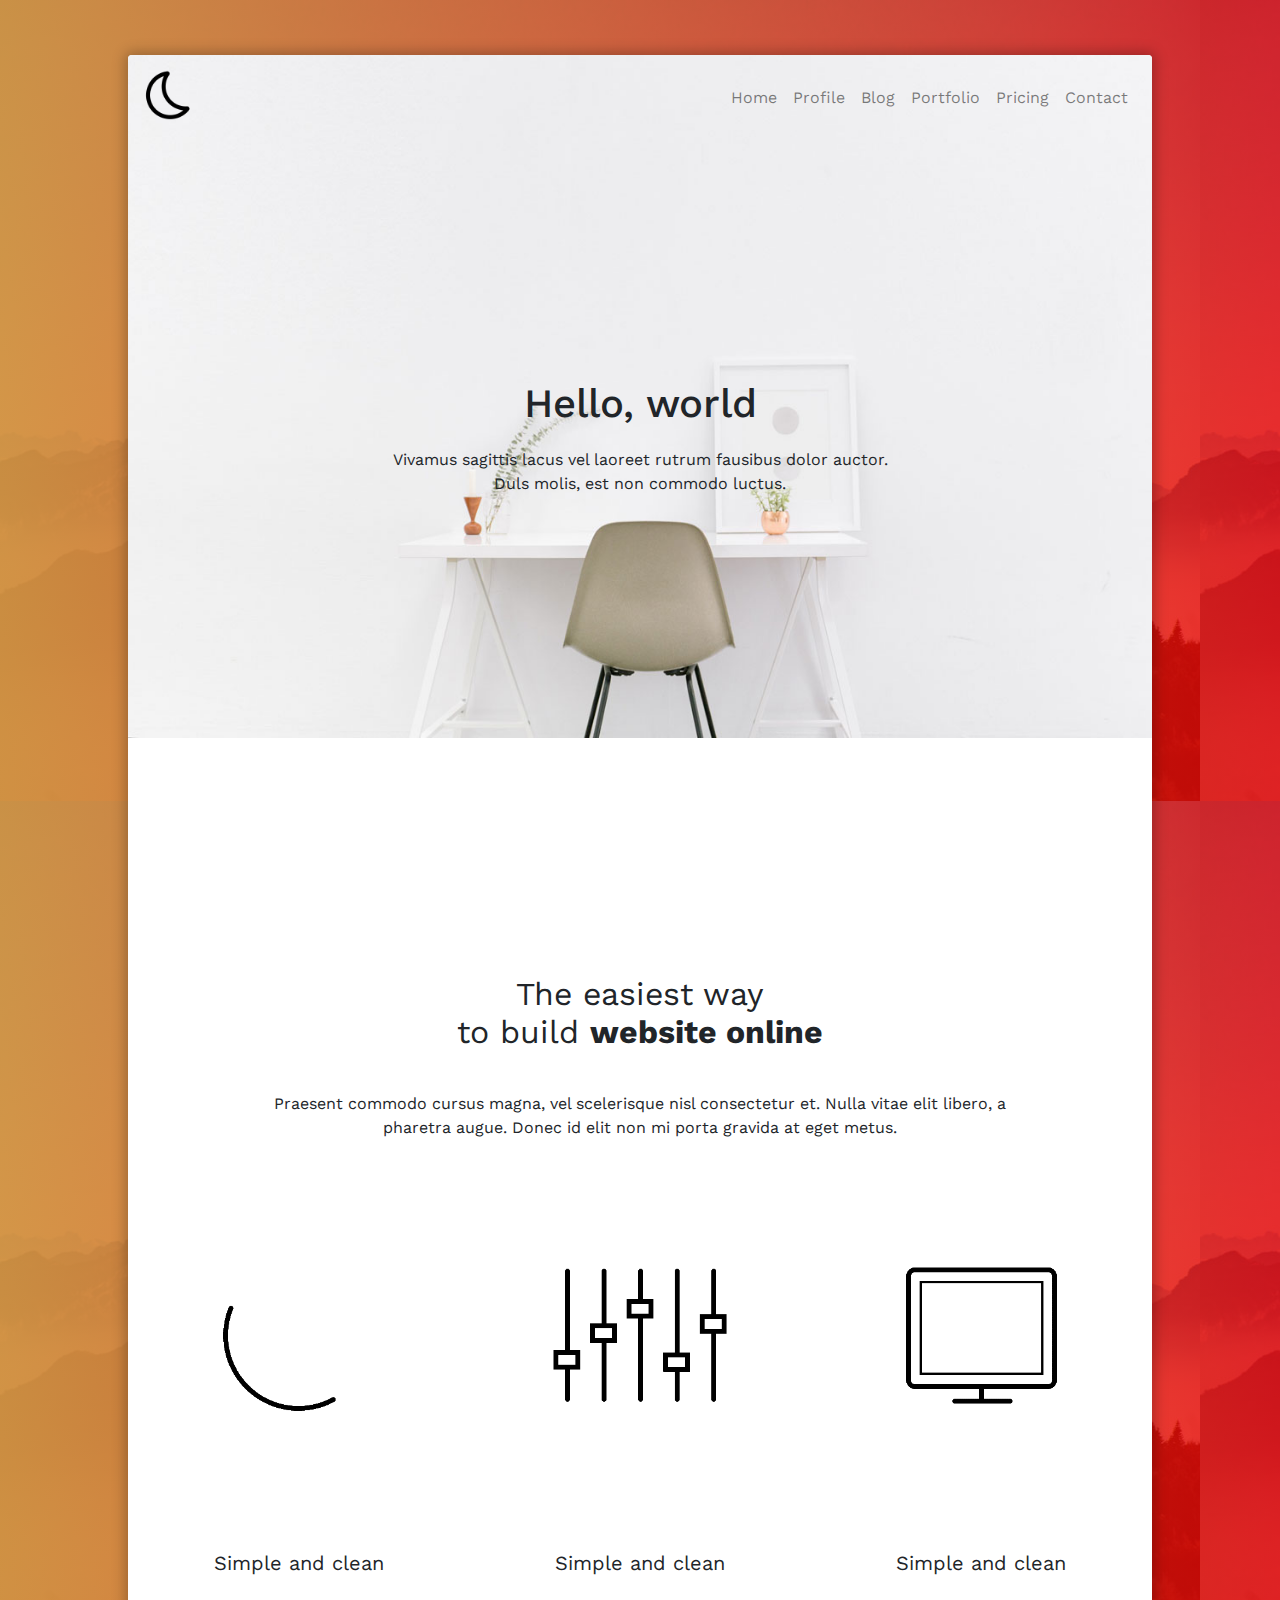
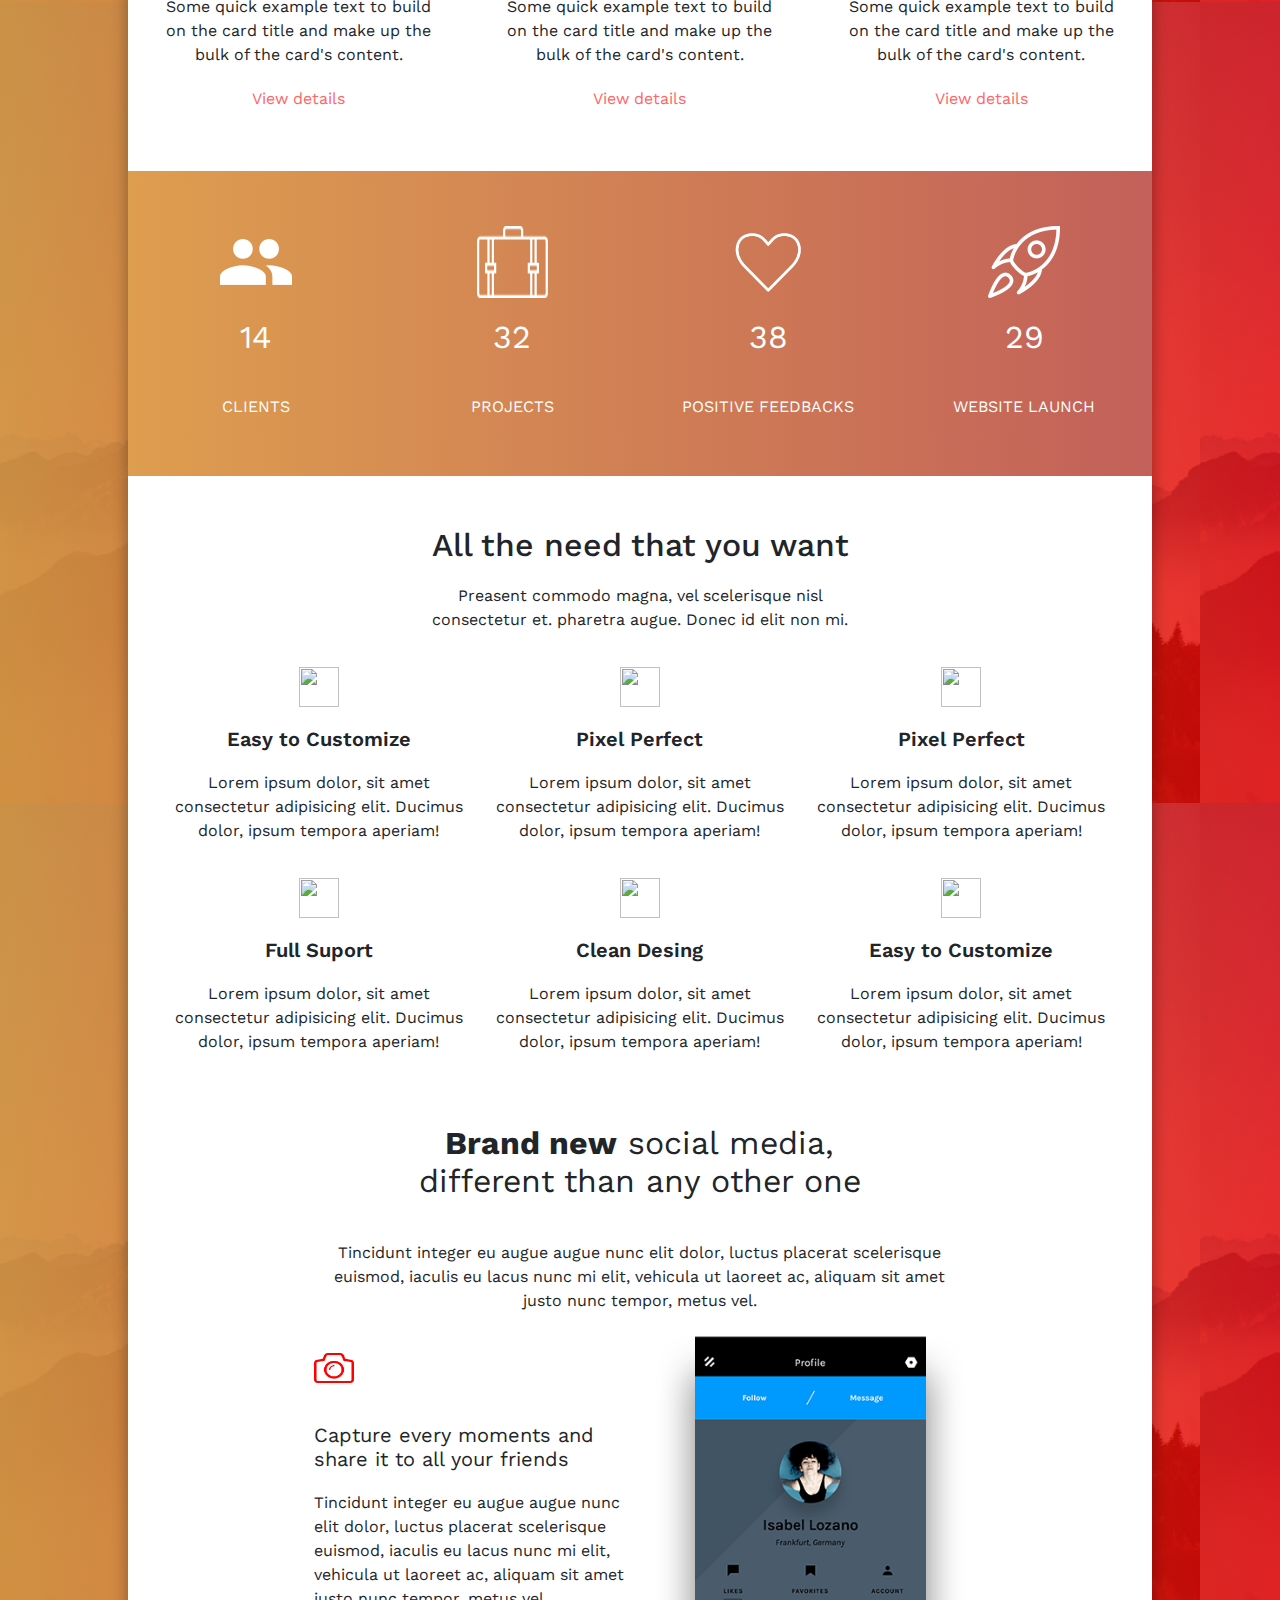
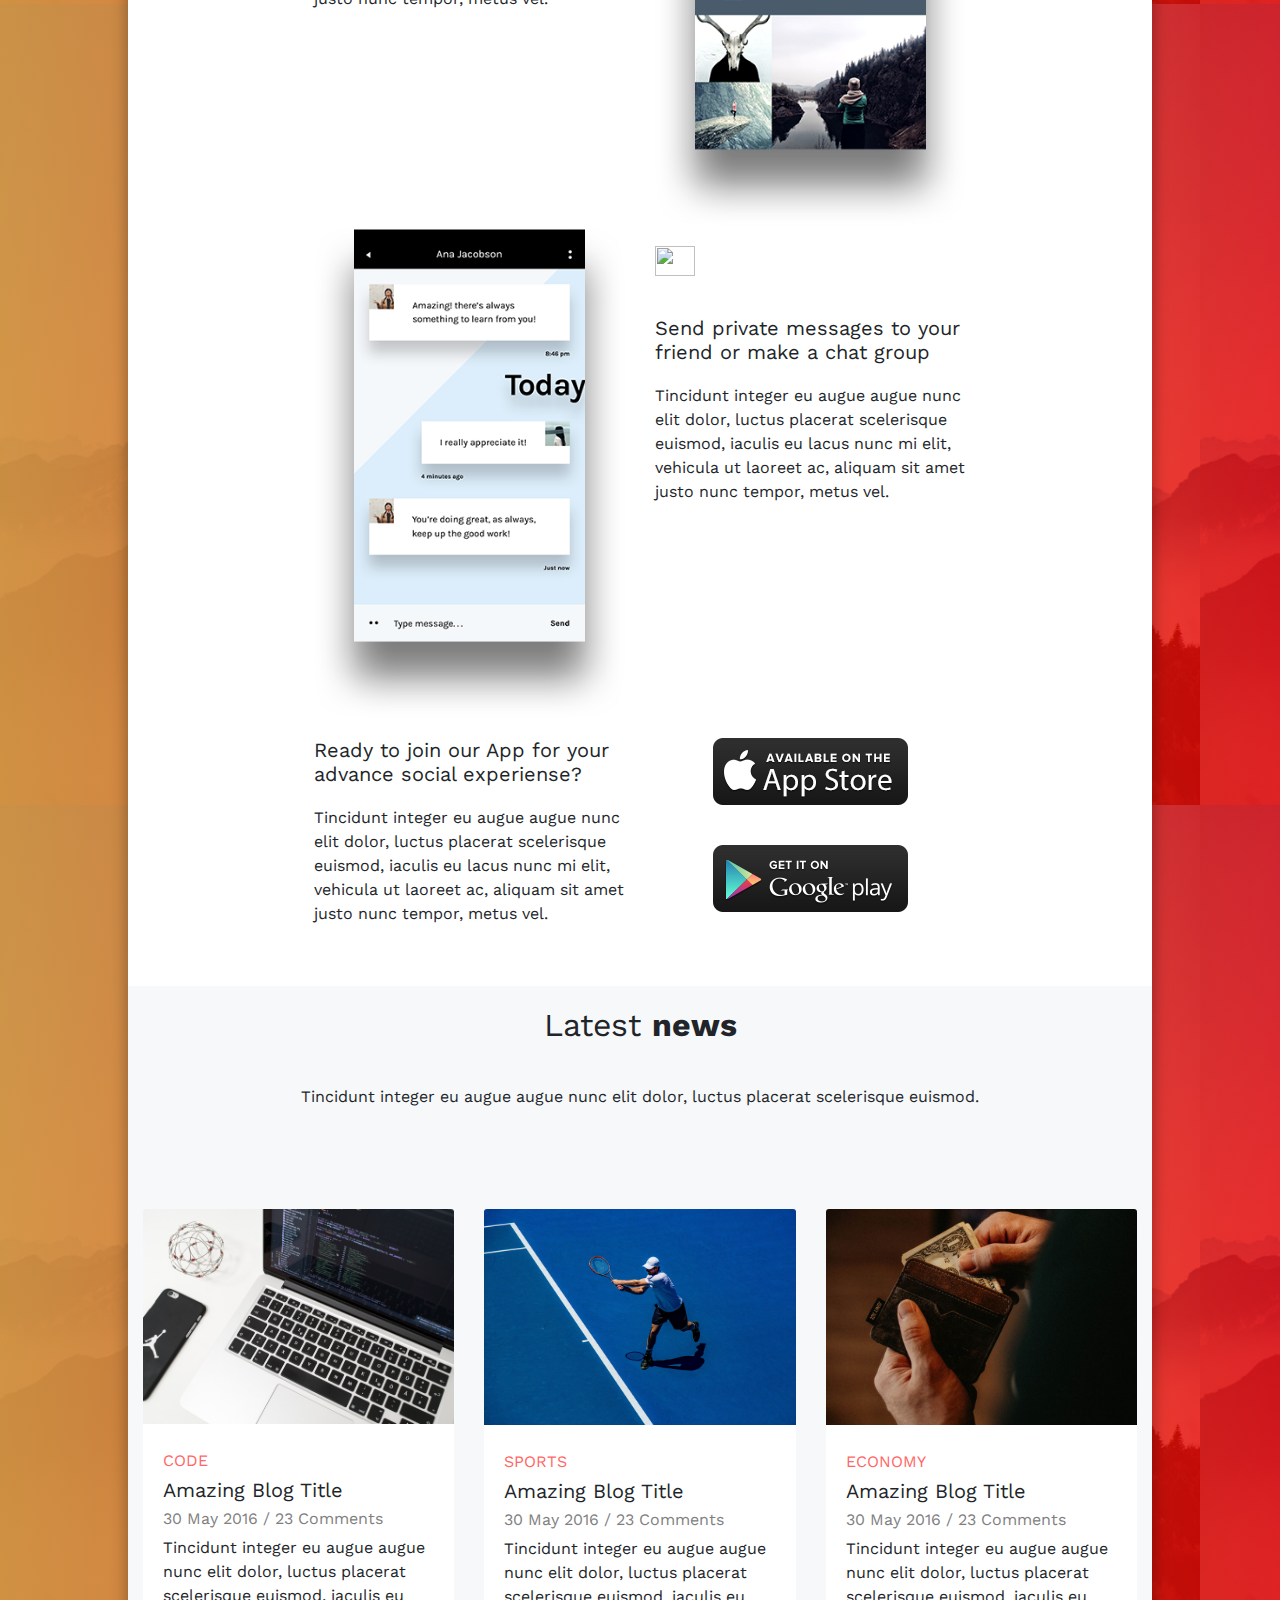
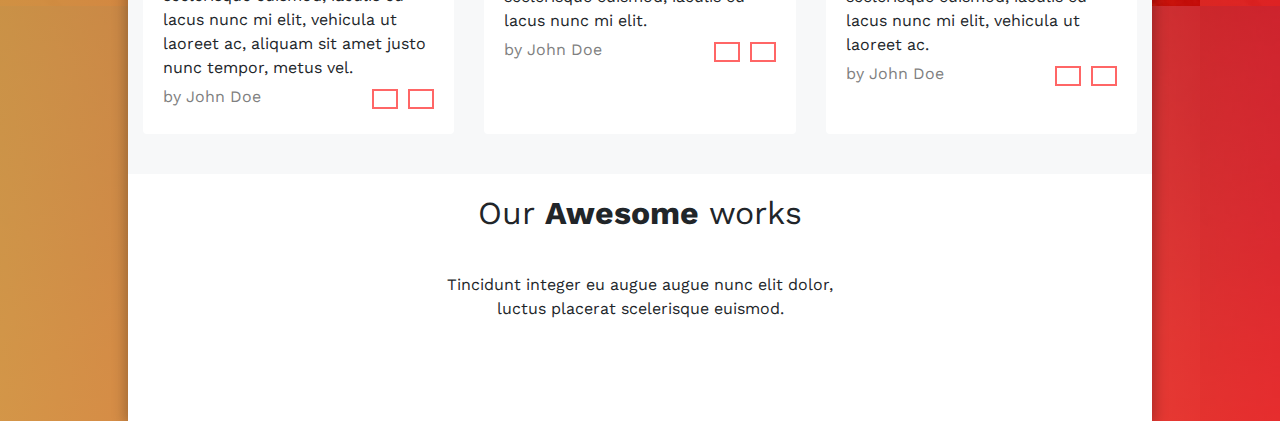
==== index.html @ f6b16276 "Rename index2.html to index.html" ====
﻿<!DOCTYPE html>
<html>
<head>
    <meta charset="utf-8" />
    <title>index2</title>
    <meta name="viewport" content="width=device-width, initial-scale=1.0">
    <meta http-equiv="X-UA-Compatible" content="ie=edge">
    <link rel="stylesheet" href="https://stackpath.bootstrapcdn.com/bootstrap/4.4.1/css/bootstrap.min.css" integrity="sha384-Vkoo8x4CGsO3+Hhxv8T/Q5PaXtkKtu6ug5TOeNV6gBiFeWPGFN9MuhOf23Q9Ifjh" crossorigin="anonymous">
    <link href="https://fonts.googleapis.com/css?family=Work+Sans&display=swap" rel="stylesheet">
    <link href="index2.css" rel="stylesheet" />
</head>
<body>
    <div class="container rounded-top">
        <div class="row">
            <div class="col">
                <header class="row rounded-top">
                    <div class="col-2 align-items-center">
                        <img src="images/icons/moon.png" class="moon">
                    </div>
                    <nav class="navbar navbar-expand-lg navbar-light col-10 justify-content-end align-items-start">
                        <button class="navbar-toggler border-0" type="button" data-toggle="collapse" data-target="#navbarTogglerDemo01" aria-controls="navbarTogglerDemo01" aria-expanded="false" aria-label="Toggle navigation">
                            <span class="navbar-toggler-icon"></span>
                        </button>
                        <div class="collapse navbar-collapse" id="navbarTogglerDemo01">
                            <ul class="navbar-nav ml-auto mt-2 mt-lg-0">
                                <li class="nav-item">
                                    <a class="nav-link" href="#">Home</a>
                                </li>
                                <li class="nav-item">
                                    <a class="nav-link" href="#">Profile</a>
                                </li>
                                <li class="nav-item">
                                    <a class="nav-link" href="#">Blog</a>
                                </li>
                                <li class="nav-item">
                                    <a href="#" class="nav-link">Portfolio</a>
                                </li>
                                <li class="nav-item">
                                    <a href="#" class="nav-link">Pricing</a>
                                </li>
                                <li class="nav-item">
                                    <a href="#" class="nav-link">Contact</a>
                                </li>
                            </ul>
                        </div>
                    </nav>
                    <div class="col-12">
                        <h1 class="h1">Hello, world</h1>
                        <p class="hello">Vivamus sagittis lacus vel laoreet rutrum fausibus dolor auctor.<br> Duls molis, est non commodo luctus.</p>
                    </div>
                    <div class="col-12"></div>
                </header>
                <main class="row">
                    <div class="col-12">
                        <h2>The easiest way<br> to build <strong>website online</strong></h2>
                        <p>Praesent commodo cursus magna, vel scelerisque nisl consectetur et. Nulla vitae elit libero, a <br> pharetra augue. Donec id elit non mi porta gravida at eget metus.</p>
                    </div>
                    <div class="col-4">
                        <img src="images/icons/animat-checkmark.gif" class="card-img-top" alt="animat-checkmark">
                        <div class="card-body">
                            <h5 class="card-title">Simple and clean</h5>
                            <p class="card-text">Some quick example text to build on the card title and make up the bulk of the card's content.</p>
                            <a href="#" class="view text-red">View details</a>
                        </div>
                    </div>
                    <div class="col-4">
                        <img src="images/icons/animat-customize.gif" class="card-img-top" alt="animat-checkmark">
                        <div class="card-body">
                            <h5 class="card-title">Simple and clean</h5>
                            <p class="card-text">Some quick example text to build on the card title and make up the bulk of the card's content.</p>
                            <a href="#" class="view text-red">View details</a>
                        </div>
                    </div>
                    <div class="col-4">
                        <img src="images/icons/animat-responsive.gif" class="card-img-top" alt="animat-checkmark">
                        <div class="card-body">
                            <h5 class="card-title">Simple and clean</h5>
                            <p class="card-text">Some quick example text to build on the card title and make up the bulk of the card's content.</p>
                            <a href="#" class="view text-red">View details</a>
                        </div>
                    </div>
                </main>
                <div class="row gradient">
                    <div class="col-3">
                        <img class="icon" src="images/icons/two-men.png" />
                        <h2>14</h2>
                        <h6>CLIENTS</h6>
                    </div>
                    <div class="col-3">
                        <img class="icon" src="images/icons/Suitcase.png" />
                        <h2>32</h2>
                        <h6>PROJECTS</h6>
                    </div>
                    <div class="col-3">
                        <img class="icon" src="images/icons/20.png" />
                        <h2>38</h2>
                        <h6>POSITIVE FEEDBACKS</h6>
                    </div>
                    <div class="col-3">
                        <img class="icon" src="images/icons/rocket.png" />
                        <h2>29</h2>
                        <h6>WEBSITE LAUNCH</h6>
                    </div>
                </div>
                <div class="row section2">
                    <div class="col-3"></div>
                    <div class="col-6">
                        <h2 class="h2">All the need that you want</h2>
                        <p>
                            Preasent commodo magna, vel scelerisque nisl consectetur et.
                            pharetra augue. Donec id elit non mi.
                        </p>
                    </div>
                    <div class="col-3"></div>
                    <div class="col-4">
                        <img class="icon" src="../30.01.2020/images/icons/cog_icon.png" />
                        <h5 class="card-title">Easy to Customize</h5>
                        <p>Lorem ipsum dolor, sit amet consectetur adipisicing elit. Ducimus dolor, ipsum tempora aperiam!</p>
                    </div>
                    <div class="col-4">
                        <img class="icon" src="../30.01.2020/images/icons/frame-contract.png" />
                        <h5 class="card-title">Pixel Perfect</h5>
                        <p>Lorem ipsum dolor, sit amet consectetur adipisicing elit. Ducimus dolor, ipsum tempora aperiam!</p>
                    </div>
                    <div class="col-4">
                        <img class="icon" src="../30.01.2020/images/icons/bubble_icon.png" />
                        <h5 class="card-title">Pixel Perfect</h5>
                        <p>Lorem ipsum dolor, sit amet consectetur adipisicing elit. Ducimus dolor, ipsum tempora aperiam!</p>
                    </div>
                    <div class="col-4">
                        <img class="icon" src="../30.01.2020/images/icons/magic-wand.png" />
                        <h5 class="card-title">Full Suport</h5>
                        <p>Lorem ipsum dolor, sit amet consectetur adipisicing elit. Ducimus dolor, ipsum tempora aperiam!</p>
                    </div>
                    <div class="col-4">
                        <img class="icon" src="../30.01.2020/images/icons/clock_icon.png" />
                        <h5 class="card-title">Clean Desing</h5>
                        <p>Lorem ipsum dolor, sit amet consectetur adipisicing elit. Ducimus dolor, ipsum tempora aperiam!</p>
                    </div>
                    <div class="col-4">
                        <img class="icon" src="../30.01.2020/images/icons/thumbs_up.png" />
                        <h5 class="card-title">Easy to Customize</h5>
                        <p>Lorem ipsum dolor, sit amet consectetur adipisicing elit. Ducimus dolor, ipsum tempora aperiam!</p>
                    </div>
                </div>
                <div class="row section3">
                    <div class="col-2"></div>
                    <div class="col-8">
                        <h2>
                            <strong>Brand new</strong> social media,<br />
                            different than any other one
                        </h2>
                        <p>
                            Tincidunt integer eu augue augue nunc elit dolor, luctus placerat scelerisque euismod, iaculis eu lacus nunc mi elit, vehicula ut laoreet ac, aliquam sit amet justo nunc tempor, metus vel.
                        </p>
                    </div>
                    <div class="col-2"></div>
                    <div class="col-2"></div>
                    <div class="col-4 capture">
                        <img class="section3Icon" src="images/icons/camera.png" />
                        <h5>Capture every moments and share it to all your friends</h5>
                        <p>
                            Tincidunt integer eu augue augue nunc elit dolor, luctus placerat scelerisque euismod, iaculis eu lacus nunc mi elit, vehicula ut laoreet ac, aliquam sit amet justo nunc tempor, metus vel.
                        </p>
                    </div>
                    <div class="col-4">
                        <img class="section3Pic" src="images/img/app-profile-mockup.png" />
                    </div>
                    <div class="col-2"></div>
                    <div class="col-2"></div>
                    <div class="col-4">
                        <img class="section3Pic" src="images/img/app-chat-mockup.png" />
                    </div>
                    <div class="col-4 capture">
                        <img class="section3Icon" src="images/icons/bubble_icon.png" />
                        <h5>Send private messages to your friend or make a chat group</h5>
                        <p>
                            Tincidunt integer eu augue augue nunc elit dolor, luctus placerat scelerisque euismod, iaculis eu lacus nunc mi elit, vehicula ut laoreet ac, aliquam sit amet justo nunc tempor, metus vel.
                        </p>
                    </div>
                    <div class="col-2"></div>
                    <div class="col-2"></div>
                    <div class="col-4 capture">
                        <h5>Ready to join our App for your advance social experiense? </h5>
                        <p>
                            Tincidunt integer eu augue augue nunc elit dolor, luctus placerat scelerisque euismod, iaculis eu lacus nunc mi elit, vehicula ut laoreet ac, aliquam sit amet justo nunc tempor, metus vel.
                        </p>
                    </div>
                    <div class="col-4 store">
                        <a href="#">
                            <img src="images/img/appstore-btn.png" />
                        </a>
                        <a href="#">
                            <img src="images/img/playstore-btn.png" />
                        </a>
                    </div>
                    <div class="col-2"></div>
                </div>
                <div class="row section4">
                    <div class="col-12">
                        <h2>Latest <strong>news</strong></h2>
                        <p class="subheader">
                            Tincidunt integer eu augue augue nunc elit dolor, luctus placerat scelerisque euismod.
                        </p>
                    </div>
                    <div class="col-4">
                        <div class="card">
                            <img class="card-img-top my-0" src="images/img/blog-1.jpg" alt="Card image cap">
                            <div class="card-body">
                                <p class="text-red">CODE</p>
                                <h5 class="card-title">Amazing Blog Title</h5>
                                <p class="text-grey">30 May 2016 / 23 Comments</p>
                                <p class="card-text">
                                    Tincidunt integer eu augue augue nunc elit dolor, luctus placerat scelerisque euismod, iaculis eu lacus nunc mi elit, vehicula ut laoreet ac, aliquam sit amet justo nunc tempor, metus vel.
                                </p>
                                <div class="johnDoe">
                                    <p class="text-grey">by John Doe</p>
                                    <div class="rect"></div>
                                    <div class="rect rect1"></div>
                                </div>
                            </div>
                        </div>
                    </div>
                    <div class="col-4">
                        <div class="card">
                            <img class="card-img-top my-0" src="images/img/blog-2.jpg" alt="Card image cap">
                            <div class="card-body">
                                <p class="text-red">SPORTS</p>
                                <h5 class="card-title">Amazing Blog Title</h5>
                                <p class="text-grey">30 May 2016 / 23 Comments</p>
                                <p class="card-text">
                                    Tincidunt integer eu augue augue nunc elit dolor, luctus placerat scelerisque euismod, iaculis eu lacus nunc mi elit.
                                </p>
                                <div class="johnDoe">
                                    <p class="text-grey">by John Doe</p>
                                    <div class="rect"></div>
                                    <div class="rect rect1"></div>
                                </div>
                            </div>
                        </div>
                    </div>
                    <div class="col-4">
                        <div class="card">
                            <img class="card-img-top my-0" src="images/img/blog-3.jpg" alt="Card image cap">
                            <div class="card-body">
                                <p class="text-red">ECONOMY</p>
                                <h5 class="card-title">Amazing Blog Title</h5>
                                <p class="text-grey">30 May 2016 / 23 Comments</p>
                                <p class="card-text">
                                    Tincidunt integer eu augue augue nunc elit dolor, luctus placerat scelerisque euismod, iaculis eu lacus nunc mi elit, vehicula ut laoreet ac.
                                </p>
                                <div class="johnDoe">
                                    <p class="text-grey">by John Doe</p>
                                    <div class="rect"></div>
                                    <div class="rect rect1"></div>
                                </div>
                            </div>
                        </div>
                    </div>
                </div>
                <div class="row section5">
                    <div class="col-12">
                        <h2>Our <strong>Awesome</strong> works</h2>
                        <p class="subheader">
                            Tincidunt integer eu augue augue nunc elit dolor,
                            <br />luctus placerat scelerisque euismod.
                        </p>
                    </div>
                </div>
            </div>
        </div>
    </div>
    <script src="https://code.jquery.com/jquery-3.4.1.slim.min.js" integrity="sha384-J6qa4849blE2+poT4WnyKhv5vZF5SrPo0iEjwBvKU7imGFAV0wwj1yYfoRSJoZ+n" crossorigin="anonymous"></script>
    <script src="https://cdn.jsdelivr.net/npm/popper.js@1.16.0/dist/umd/popper.min.js" integrity="sha384-Q6E9RHvbIyZFJoft+2mJbHaEWldlvI9IOYy5n3zV9zzTtmI3UksdQRVvoxMfooAo" crossorigin="anonymous"></script>
    <script src="https://stackpath.bootstrapcdn.com/bootstrap/4.4.1/js/bootstrap.min.js" integrity="sha384-wfSDF2E50Y2D1uUdj0O3uMBJnjuUD4Ih7YwaYd1iqfktj0Uod8GCExl3Og8ifwB6" crossorigin="anonymous"></script>
</body>
</html>
---- index2.css ----
﻿body {
    background-image: linear-gradient(to right, rgba(218, 147, 60, 0.90),rgba(255, 0, 0, 0.75)), url('images/img/bg.jpg');
    background-size:auto;
    font-family: 'Work Sans', sans-serif;
}
.text-red {
    color: #f66;
}
.text-grey{
    color:grey;
}
.container {
    max-width: 1024px;
    background-color: white;
    margin-top: 55px;
    box-shadow: 0px 0px 13px 3px rgba(0,0,0,0.25);
}
.moon {
    margin-top: 0;
    width: 50px;
    height: 50px;
}
header.row {
    height: 100vh;
    padding-top:15px;
    background: url('images/img/hero-2.jpg') no-repeat;
    background-size: contain;
}

h1, h2, h5, h6, p, img {
    text-align: center;
    margin: 20px auto;
    font-weight:400;
    margin-bottom:20px;
}

.gradient {
    background: linear-gradient(to right, rgba(218, 147, 60, 0.90),rgba(188,79,72, 0.9));
    color:white;
}
.gradient .col-3{
    margin: 40px 0 ;
}

a.view {
    margin-top:20px;
    text-align:center;
    display:block;
}
h2, main.row{
    margin-bottom:40px;
}
.icon{
    width:72px;
    height:72px;
    display:block;
    margin:15px auto;
}

.section2{
    padding:30px;
}

    .section2 h5{
        font-weight:600;
    }

    .section2 img{
        width:40px;
        height:40px;
    }

.capture h5, .capture p, .capture{
    text-align:left;
}

.section3{
    margin-bottom: 40px;
}

.section3Icon {
    width: 40px;
    height: 30px;
}

.section3Pic {
    width:100%;
    margin: 0 auto;
}

.store {
    text-align:center;
}

.section4 {
    background-color: rgb(247,248,249);
}

.section4 .col-4{
    display:flex;
    justify-content:center;
}

.section4 p, .section4 h5{
    text-align:left;
    margin: 5px auto;
}

.card{
    border:none;
    margin-bottom:40px;
}

.rect {
    border:2px solid #f66;
    height:20px;
    width: 26px;
    position: absolute;
    bottom: 0px;
    right: 0px;
}
.rect1 {
    right: 36px;
}
.johnDoe{
    position:relative;
}
p.subheader{
    text-align:center;
    margin-bottom: 100px;
}
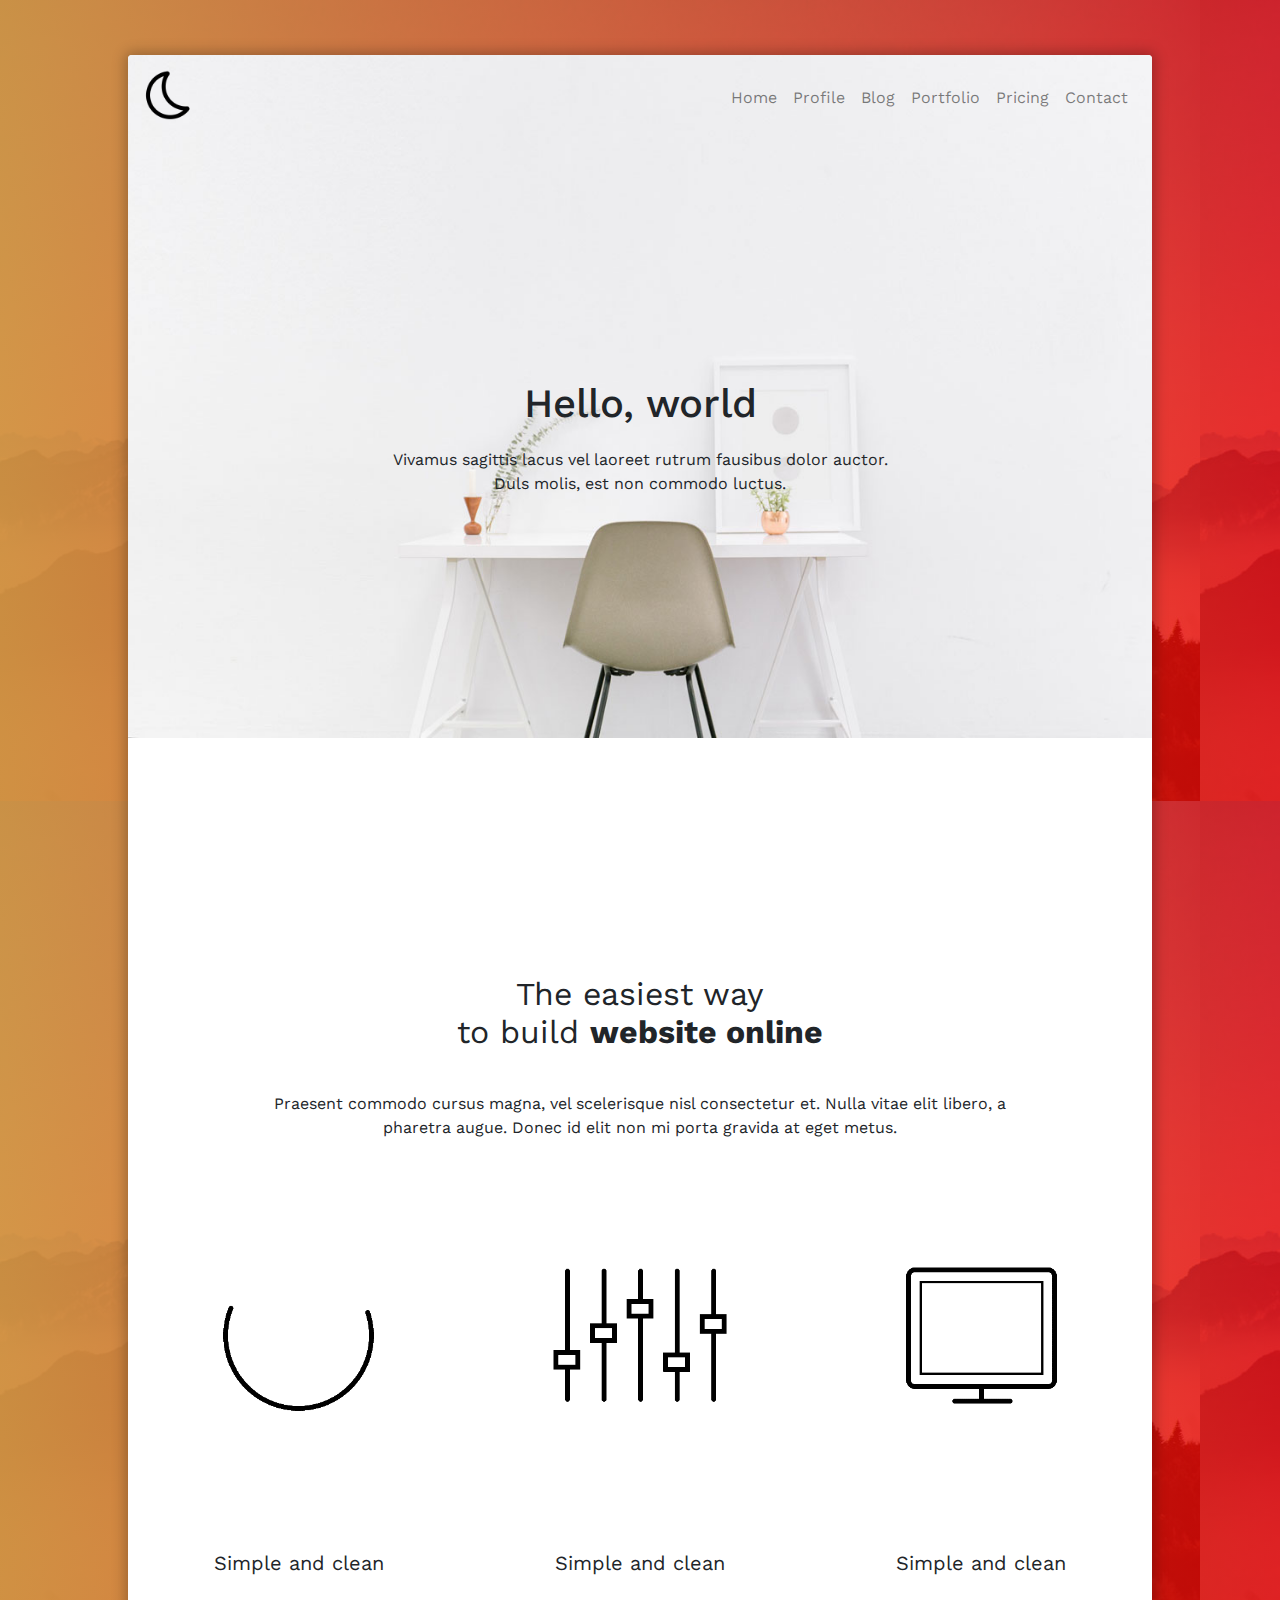
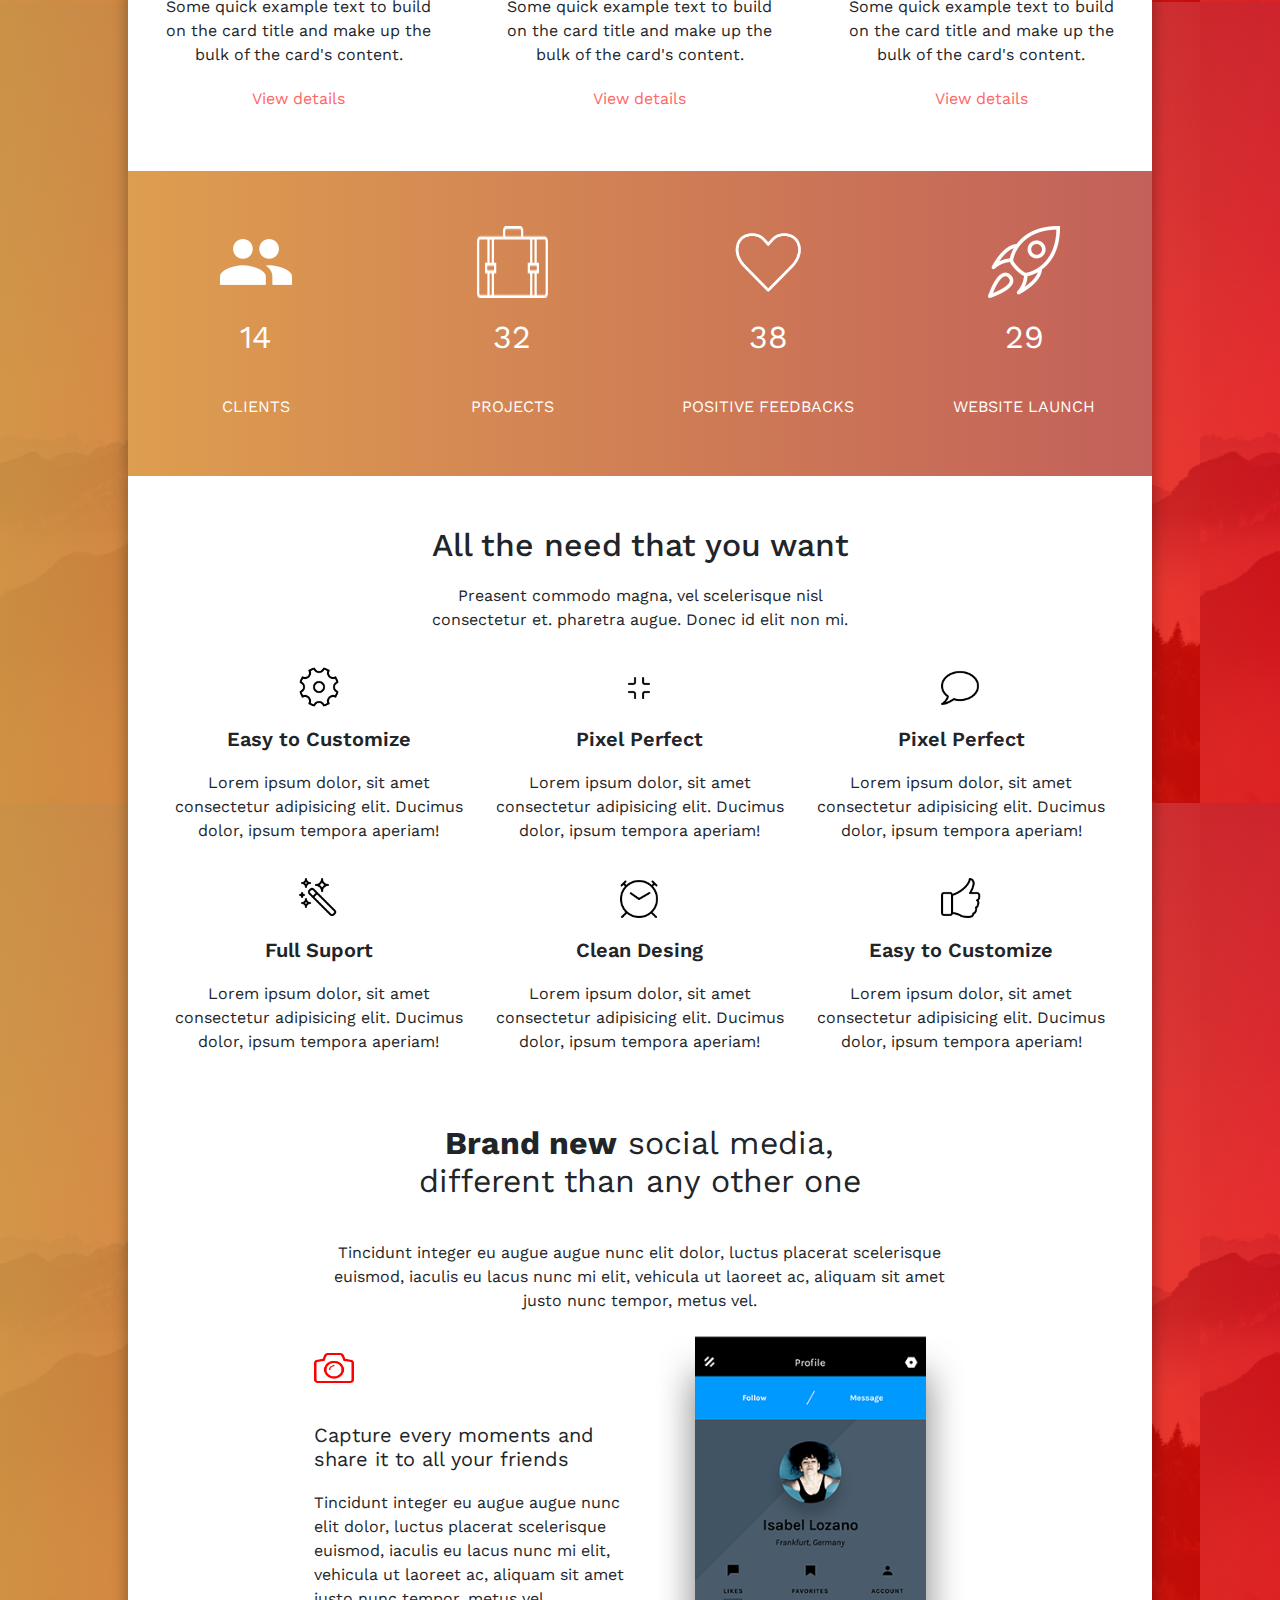
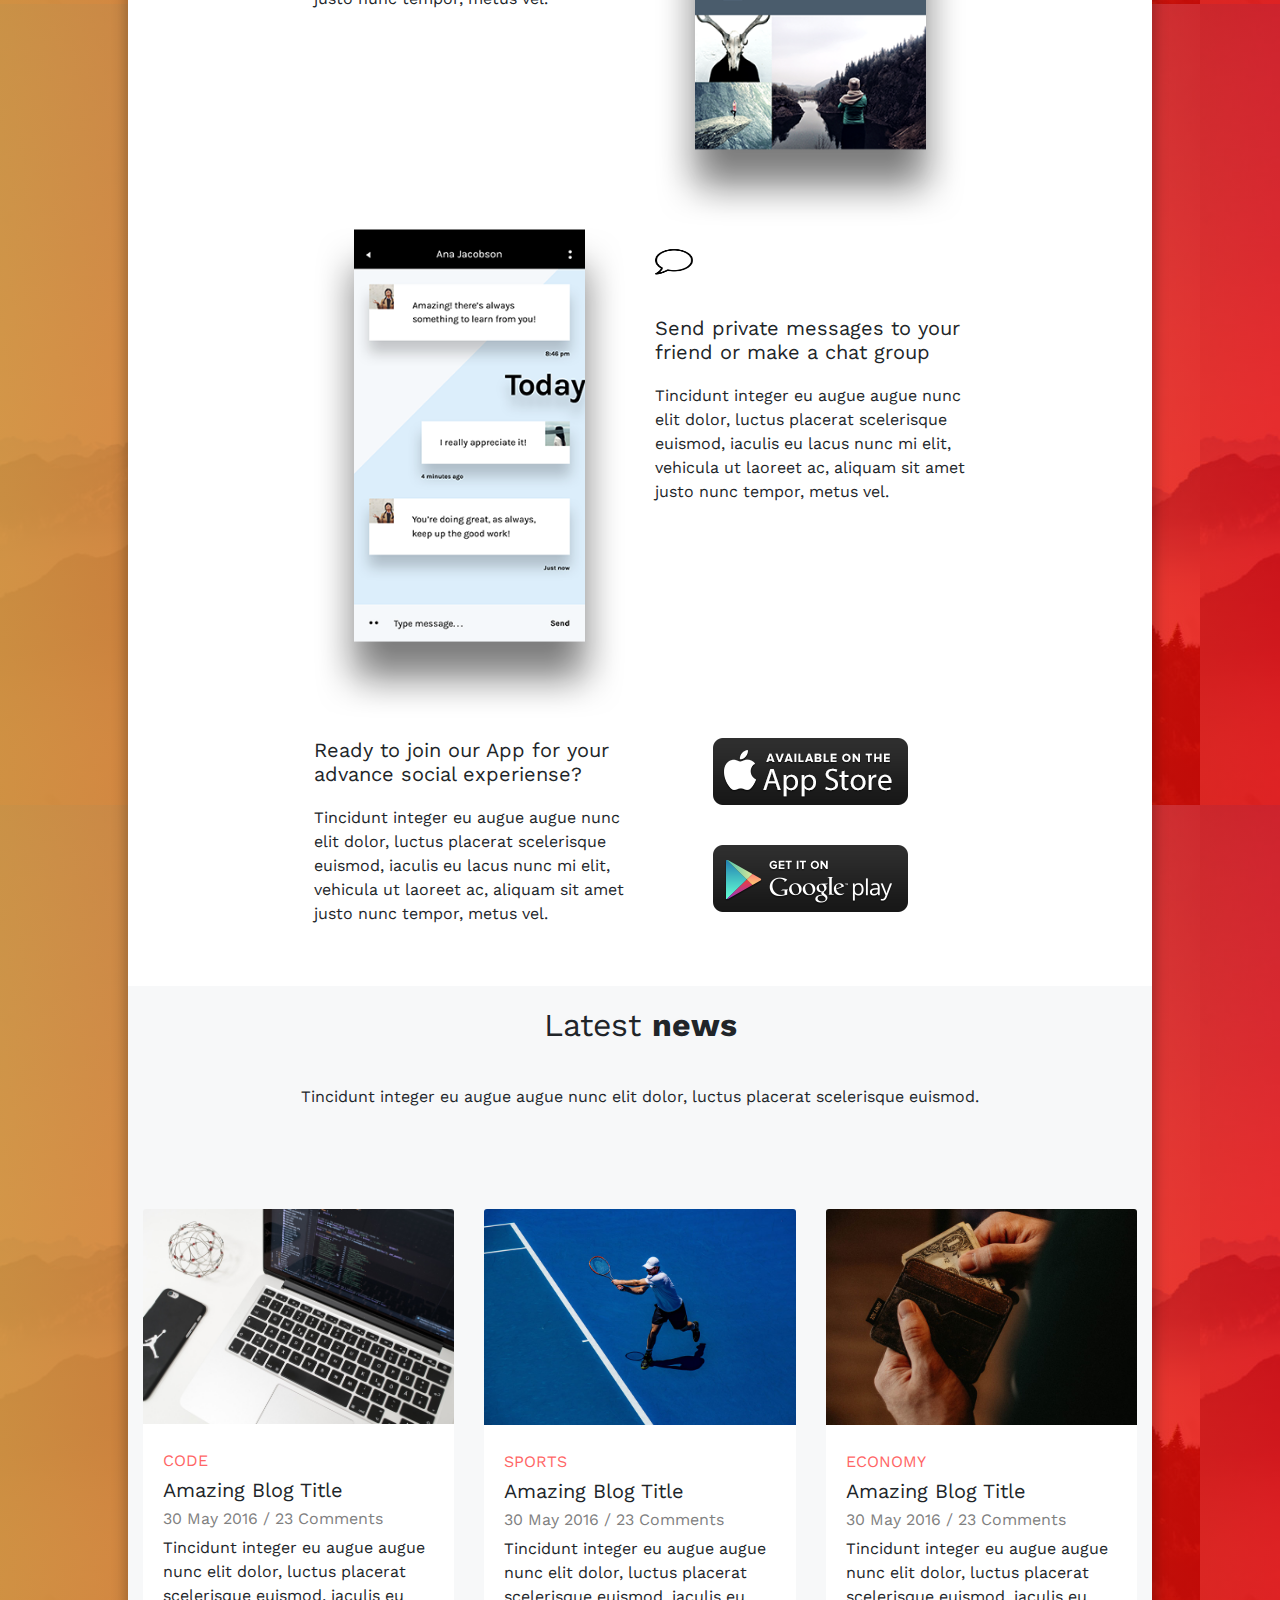
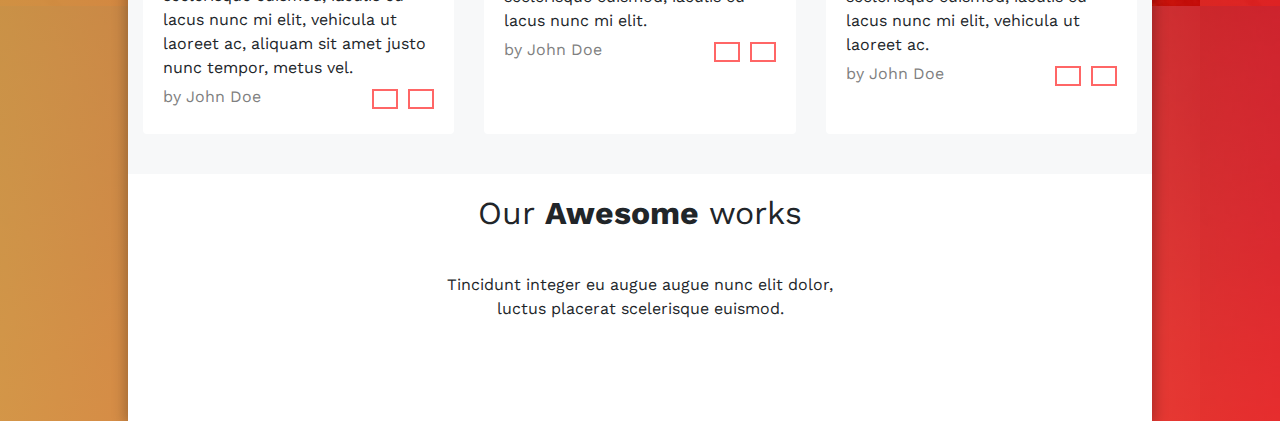
==== commit 48d33d8a: "Update index.html" ====
--- a/index.html
+++ b/index.html
@@ -113,32 +113,32 @@
                     </div>
                     <div class="col-3"></div>
                     <div class="col-4">
-                        <img class="icon" src="../30.01.2020/images/icons/cog_icon.png" />
+                        <img class="icon" src="images/icons/cog_icon.png" />
                         <h5 class="card-title">Easy to Customize</h5>
                         <p>Lorem ipsum dolor, sit amet consectetur adipisicing elit. Ducimus dolor, ipsum tempora aperiam!</p>
                     </div>
                     <div class="col-4">
-                        <img class="icon" src="../30.01.2020/images/icons/frame-contract.png" />
+                        <img class="icon" src="images/icons/frame-contract.png" />
                         <h5 class="card-title">Pixel Perfect</h5>
                         <p>Lorem ipsum dolor, sit amet consectetur adipisicing elit. Ducimus dolor, ipsum tempora aperiam!</p>
                     </div>
                     <div class="col-4">
-                        <img class="icon" src="../30.01.2020/images/icons/bubble_icon.png" />
+                        <img class="icon" src="images/icons/bubble_icon.png" />
                         <h5 class="card-title">Pixel Perfect</h5>
                         <p>Lorem ipsum dolor, sit amet consectetur adipisicing elit. Ducimus dolor, ipsum tempora aperiam!</p>
                     </div>
                     <div class="col-4">
-                        <img class="icon" src="../30.01.2020/images/icons/magic-wand.png" />
+                        <img class="icon" src="images/icons/magic-wand.png" />
                         <h5 class="card-title">Full Suport</h5>
                         <p>Lorem ipsum dolor, sit amet consectetur adipisicing elit. Ducimus dolor, ipsum tempora aperiam!</p>
                     </div>
                     <div class="col-4">
-                        <img class="icon" src="../30.01.2020/images/icons/clock_icon.png" />
+                        <img class="icon" src="images/icons/clock_icon.png" />
                         <h5 class="card-title">Clean Desing</h5>
                         <p>Lorem ipsum dolor, sit amet consectetur adipisicing elit. Ducimus dolor, ipsum tempora aperiam!</p>
                     </div>
                     <div class="col-4">
-                        <img class="icon" src="../30.01.2020/images/icons/thumbs_up.png" />
+                        <img class="icon" src="images/icons/thumbs_up.png" />
                         <h5 class="card-title">Easy to Customize</h5>
                         <p>Lorem ipsum dolor, sit amet consectetur adipisicing elit. Ducimus dolor, ipsum tempora aperiam!</p>
                     </div>
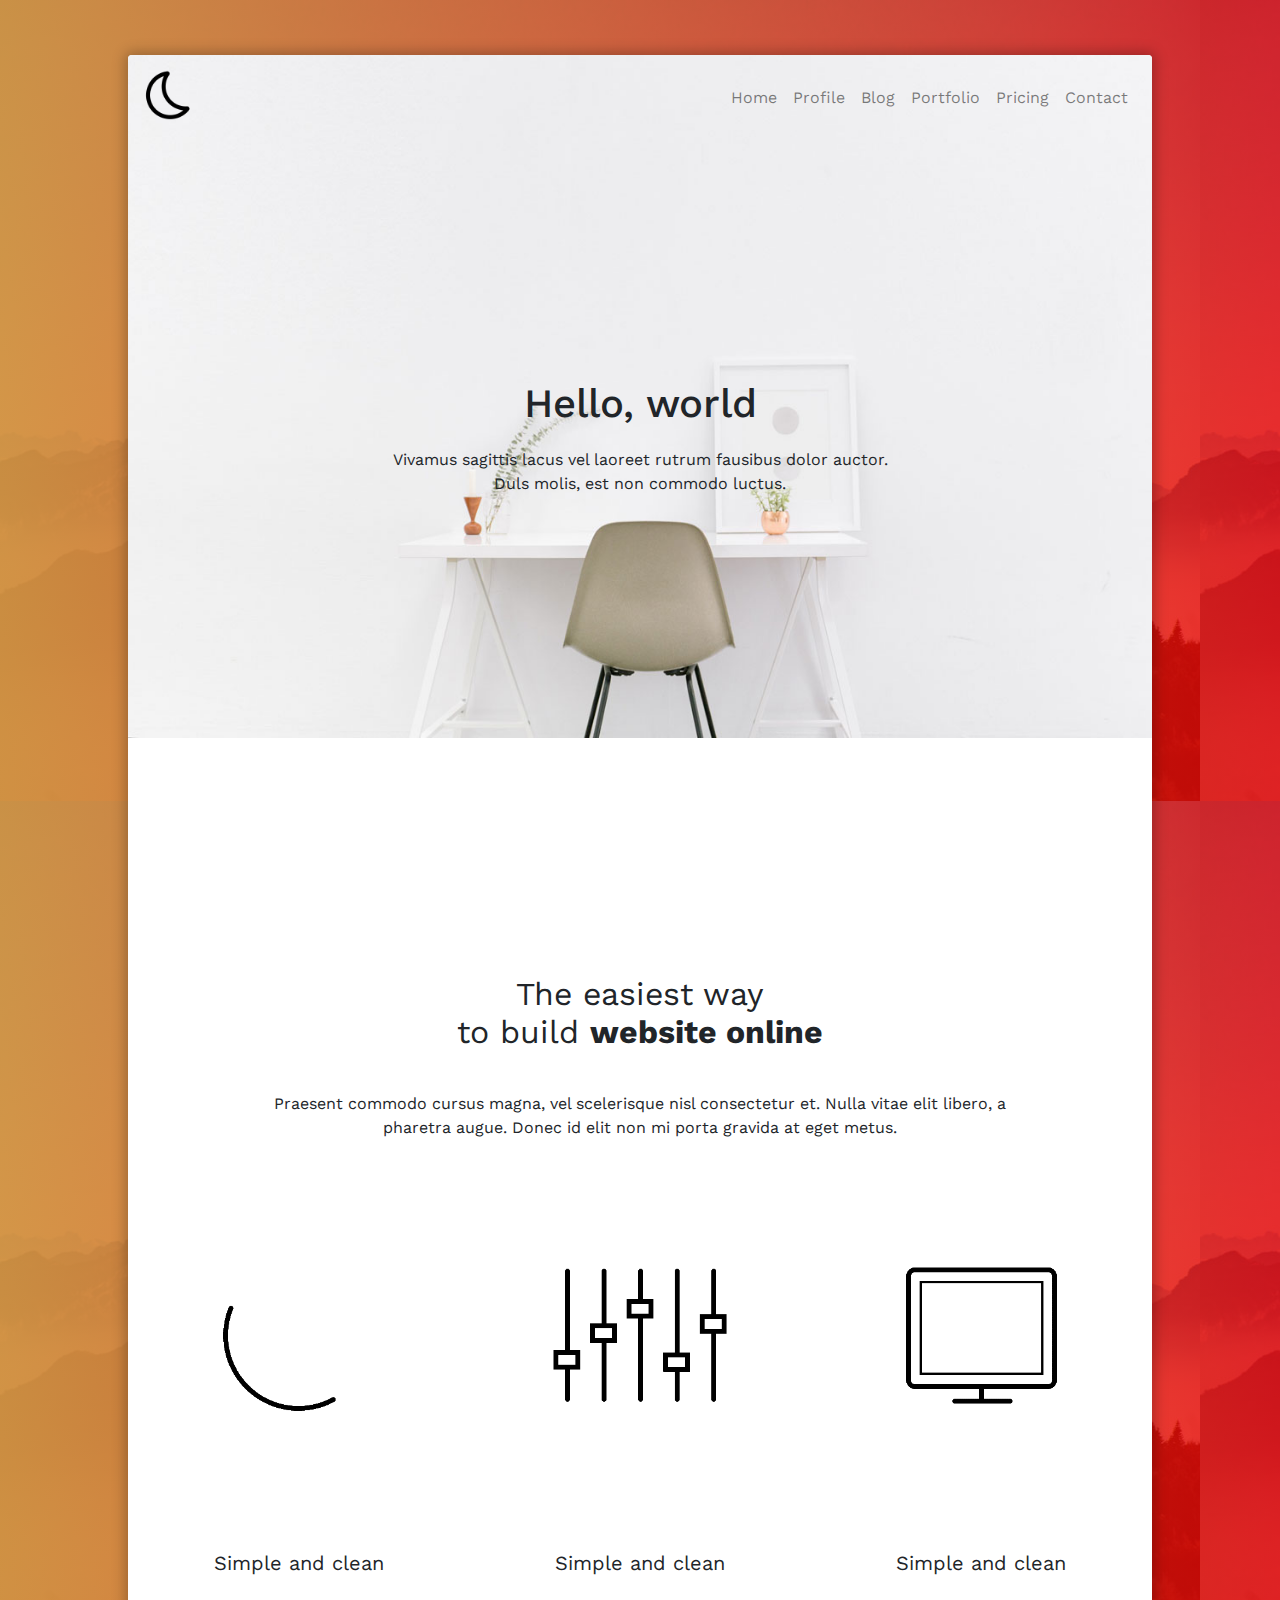
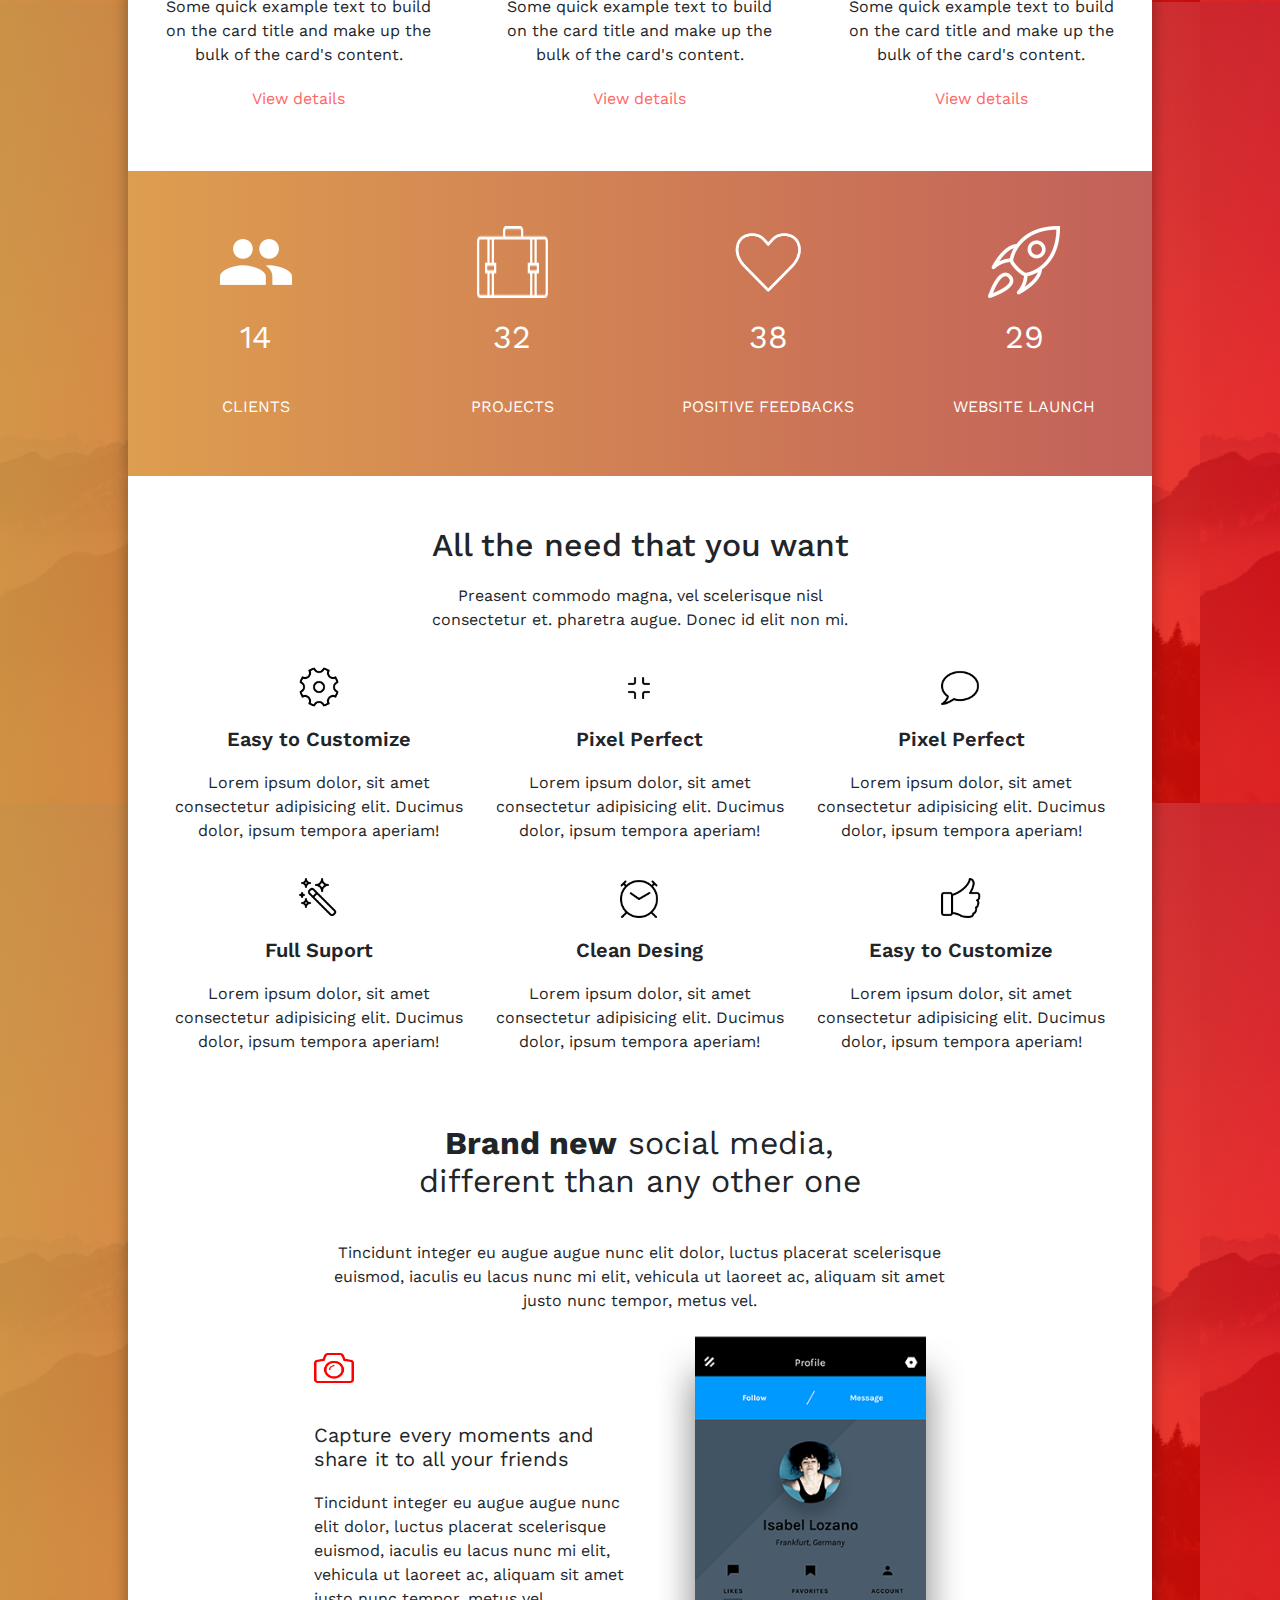
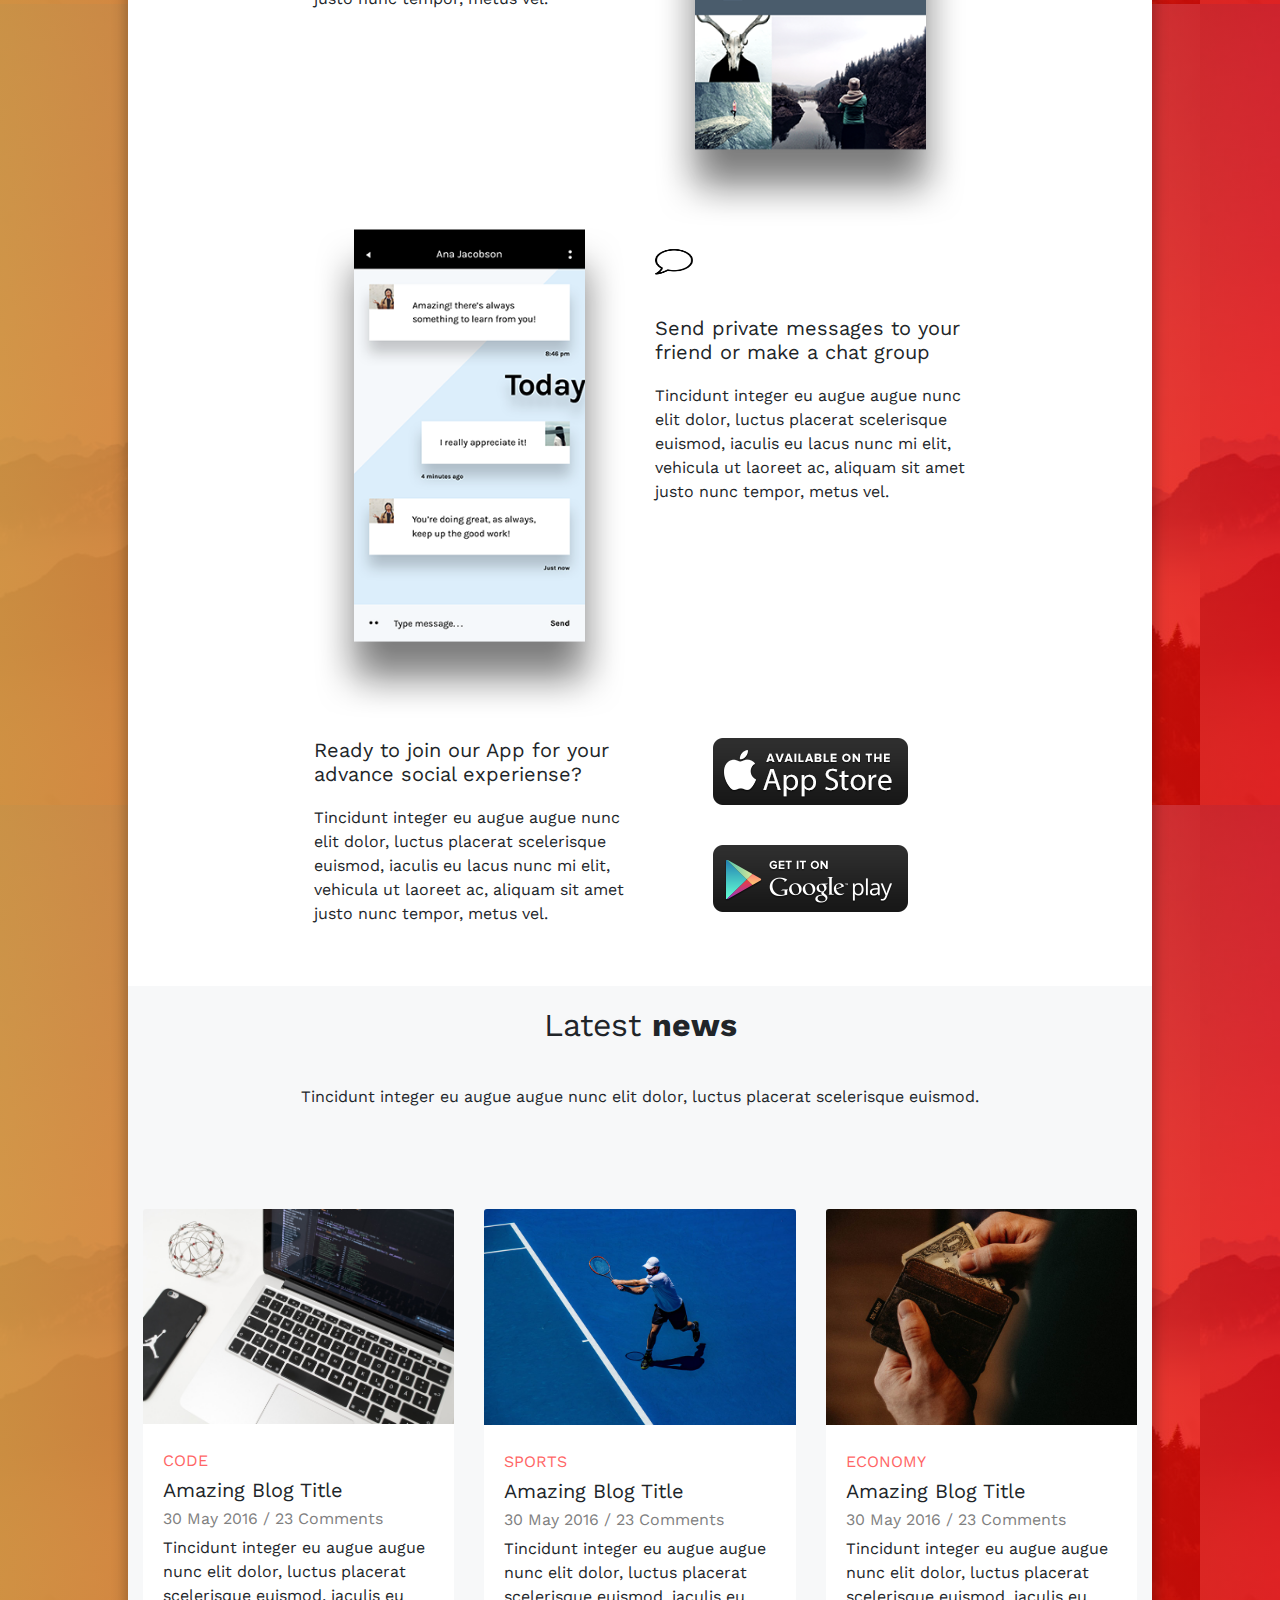
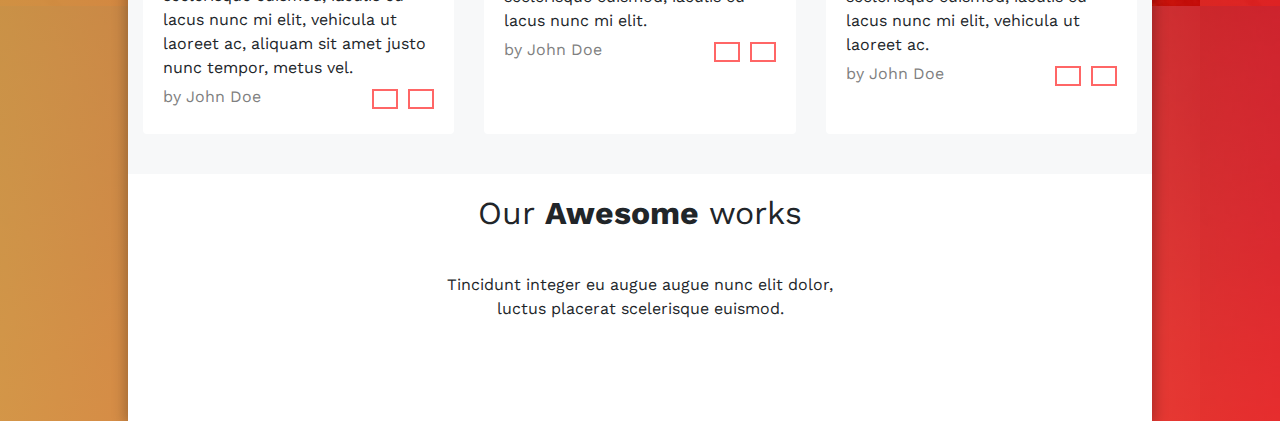
==== commit 3b86af00: "Merge branch 'master' into gh-pages" ====
--- a/index.html
+++ b/index.html
@@ -1,277 +1,298 @@
-﻿<!DOCTYPE html>
-<html>
-<head>
-    <meta charset="utf-8" />
-    <title>index2</title>
-    <meta name="viewport" content="width=device-width, initial-scale=1.0">
-    <meta http-equiv="X-UA-Compatible" content="ie=edge">
-    <link rel="stylesheet" href="https://stackpath.bootstrapcdn.com/bootstrap/4.4.1/css/bootstrap.min.css" integrity="sha384-Vkoo8x4CGsO3+Hhxv8T/Q5PaXtkKtu6ug5TOeNV6gBiFeWPGFN9MuhOf23Q9Ifjh" crossorigin="anonymous">
-    <link href="https://fonts.googleapis.com/css?family=Work+Sans&display=swap" rel="stylesheet">
-    <link href="index2.css" rel="stylesheet" />
-</head>
-<body>
-    <div class="container rounded-top">
-        <div class="row">
-            <div class="col">
-                <header class="row rounded-top">
-                    <div class="col-2 align-items-center">
-                        <img src="images/icons/moon.png" class="moon">
-                    </div>
-                    <nav class="navbar navbar-expand-lg navbar-light col-10 justify-content-end align-items-start">
-                        <button class="navbar-toggler border-0" type="button" data-toggle="collapse" data-target="#navbarTogglerDemo01" aria-controls="navbarTogglerDemo01" aria-expanded="false" aria-label="Toggle navigation">
-                            <span class="navbar-toggler-icon"></span>
-                        </button>
-                        <div class="collapse navbar-collapse" id="navbarTogglerDemo01">
-                            <ul class="navbar-nav ml-auto mt-2 mt-lg-0">
-                                <li class="nav-item">
-                                    <a class="nav-link" href="#">Home</a>
-                                </li>
-                                <li class="nav-item">
-                                    <a class="nav-link" href="#">Profile</a>
-                                </li>
-                                <li class="nav-item">
-                                    <a class="nav-link" href="#">Blog</a>
-                                </li>
-                                <li class="nav-item">
-                                    <a href="#" class="nav-link">Portfolio</a>
-                                </li>
-                                <li class="nav-item">
-                                    <a href="#" class="nav-link">Pricing</a>
-                                </li>
-                                <li class="nav-item">
-                                    <a href="#" class="nav-link">Contact</a>
-                                </li>
-                            </ul>
-                        </div>
-                    </nav>
-                    <div class="col-12">
-                        <h1 class="h1">Hello, world</h1>
-                        <p class="hello">Vivamus sagittis lacus vel laoreet rutrum fausibus dolor auctor.<br> Duls molis, est non commodo luctus.</p>
-                    </div>
-                    <div class="col-12"></div>
-                </header>
-                <main class="row">
-                    <div class="col-12">
-                        <h2>The easiest way<br> to build <strong>website online</strong></h2>
-                        <p>Praesent commodo cursus magna, vel scelerisque nisl consectetur et. Nulla vitae elit libero, a <br> pharetra augue. Donec id elit non mi porta gravida at eget metus.</p>
-                    </div>
-                    <div class="col-4">
-                        <img src="images/icons/animat-checkmark.gif" class="card-img-top" alt="animat-checkmark">
-                        <div class="card-body">
-                            <h5 class="card-title">Simple and clean</h5>
-                            <p class="card-text">Some quick example text to build on the card title and make up the bulk of the card's content.</p>
-                            <a href="#" class="view text-red">View details</a>
-                        </div>
-                    </div>
-                    <div class="col-4">
-                        <img src="images/icons/animat-customize.gif" class="card-img-top" alt="animat-checkmark">
-                        <div class="card-body">
-                            <h5 class="card-title">Simple and clean</h5>
-                            <p class="card-text">Some quick example text to build on the card title and make up the bulk of the card's content.</p>
-                            <a href="#" class="view text-red">View details</a>
-                        </div>
-                    </div>
-                    <div class="col-4">
-                        <img src="images/icons/animat-responsive.gif" class="card-img-top" alt="animat-checkmark">
-                        <div class="card-body">
-                            <h5 class="card-title">Simple and clean</h5>
-                            <p class="card-text">Some quick example text to build on the card title and make up the bulk of the card's content.</p>
-                            <a href="#" class="view text-red">View details</a>
-                        </div>
-                    </div>
-                </main>
-                <div class="row gradient">
-                    <div class="col-3">
-                        <img class="icon" src="images/icons/two-men.png" />
-                        <h2>14</h2>
-                        <h6>CLIENTS</h6>
-                    </div>
-                    <div class="col-3">
-                        <img class="icon" src="images/icons/Suitcase.png" />
-                        <h2>32</h2>
-                        <h6>PROJECTS</h6>
-                    </div>
-                    <div class="col-3">
-                        <img class="icon" src="images/icons/20.png" />
-                        <h2>38</h2>
-                        <h6>POSITIVE FEEDBACKS</h6>
-                    </div>
-                    <div class="col-3">
-                        <img class="icon" src="images/icons/rocket.png" />
-                        <h2>29</h2>
-                        <h6>WEBSITE LAUNCH</h6>
-                    </div>
-                </div>
-                <div class="row section2">
-                    <div class="col-3"></div>
-                    <div class="col-6">
-                        <h2 class="h2">All the need that you want</h2>
-                        <p>
-                            Preasent commodo magna, vel scelerisque nisl consectetur et.
-                            pharetra augue. Donec id elit non mi.
-                        </p>
-                    </div>
-                    <div class="col-3"></div>
-                    <div class="col-4">
-                        <img class="icon" src="images/icons/cog_icon.png" />
-                        <h5 class="card-title">Easy to Customize</h5>
-                        <p>Lorem ipsum dolor, sit amet consectetur adipisicing elit. Ducimus dolor, ipsum tempora aperiam!</p>
-                    </div>
-                    <div class="col-4">
-                        <img class="icon" src="images/icons/frame-contract.png" />
-                        <h5 class="card-title">Pixel Perfect</h5>
-                        <p>Lorem ipsum dolor, sit amet consectetur adipisicing elit. Ducimus dolor, ipsum tempora aperiam!</p>
-                    </div>
-                    <div class="col-4">
-                        <img class="icon" src="images/icons/bubble_icon.png" />
-                        <h5 class="card-title">Pixel Perfect</h5>
-                        <p>Lorem ipsum dolor, sit amet consectetur adipisicing elit. Ducimus dolor, ipsum tempora aperiam!</p>
-                    </div>
-                    <div class="col-4">
-                        <img class="icon" src="images/icons/magic-wand.png" />
-                        <h5 class="card-title">Full Suport</h5>
-                        <p>Lorem ipsum dolor, sit amet consectetur adipisicing elit. Ducimus dolor, ipsum tempora aperiam!</p>
-                    </div>
-                    <div class="col-4">
-                        <img class="icon" src="images/icons/clock_icon.png" />
-                        <h5 class="card-title">Clean Desing</h5>
-                        <p>Lorem ipsum dolor, sit amet consectetur adipisicing elit. Ducimus dolor, ipsum tempora aperiam!</p>
-                    </div>
-                    <div class="col-4">
-                        <img class="icon" src="images/icons/thumbs_up.png" />
-                        <h5 class="card-title">Easy to Customize</h5>
-                        <p>Lorem ipsum dolor, sit amet consectetur adipisicing elit. Ducimus dolor, ipsum tempora aperiam!</p>
-                    </div>
-                </div>
-                <div class="row section3">
-                    <div class="col-2"></div>
-                    <div class="col-8">
-                        <h2>
-                            <strong>Brand new</strong> social media,<br />
-                            different than any other one
-                        </h2>
-                        <p>
-                            Tincidunt integer eu augue augue nunc elit dolor, luctus placerat scelerisque euismod, iaculis eu lacus nunc mi elit, vehicula ut laoreet ac, aliquam sit amet justo nunc tempor, metus vel.
-                        </p>
-                    </div>
-                    <div class="col-2"></div>
-                    <div class="col-2"></div>
-                    <div class="col-4 capture">
-                        <img class="section3Icon" src="images/icons/camera.png" />
-                        <h5>Capture every moments and share it to all your friends</h5>
-                        <p>
-                            Tincidunt integer eu augue augue nunc elit dolor, luctus placerat scelerisque euismod, iaculis eu lacus nunc mi elit, vehicula ut laoreet ac, aliquam sit amet justo nunc tempor, metus vel.
-                        </p>
-                    </div>
-                    <div class="col-4">
-                        <img class="section3Pic" src="images/img/app-profile-mockup.png" />
-                    </div>
-                    <div class="col-2"></div>
-                    <div class="col-2"></div>
-                    <div class="col-4">
-                        <img class="section3Pic" src="images/img/app-chat-mockup.png" />
-                    </div>
-                    <div class="col-4 capture">
-                        <img class="section3Icon" src="images/icons/bubble_icon.png" />
-                        <h5>Send private messages to your friend or make a chat group</h5>
-                        <p>
-                            Tincidunt integer eu augue augue nunc elit dolor, luctus placerat scelerisque euismod, iaculis eu lacus nunc mi elit, vehicula ut laoreet ac, aliquam sit amet justo nunc tempor, metus vel.
-                        </p>
-                    </div>
-                    <div class="col-2"></div>
-                    <div class="col-2"></div>
-                    <div class="col-4 capture">
-                        <h5>Ready to join our App for your advance social experiense? </h5>
-                        <p>
-                            Tincidunt integer eu augue augue nunc elit dolor, luctus placerat scelerisque euismod, iaculis eu lacus nunc mi elit, vehicula ut laoreet ac, aliquam sit amet justo nunc tempor, metus vel.
-                        </p>
-                    </div>
-                    <div class="col-4 store">
-                        <a href="#">
-                            <img src="images/img/appstore-btn.png" />
-                        </a>
-                        <a href="#">
-                            <img src="images/img/playstore-btn.png" />
-                        </a>
-                    </div>
-                    <div class="col-2"></div>
-                </div>
-                <div class="row section4">
-                    <div class="col-12">
-                        <h2>Latest <strong>news</strong></h2>
-                        <p class="subheader">
-                            Tincidunt integer eu augue augue nunc elit dolor, luctus placerat scelerisque euismod.
-                        </p>
-                    </div>
-                    <div class="col-4">
-                        <div class="card">
-                            <img class="card-img-top my-0" src="images/img/blog-1.jpg" alt="Card image cap">
-                            <div class="card-body">
-                                <p class="text-red">CODE</p>
-                                <h5 class="card-title">Amazing Blog Title</h5>
-                                <p class="text-grey">30 May 2016 / 23 Comments</p>
-                                <p class="card-text">
-                                    Tincidunt integer eu augue augue nunc elit dolor, luctus placerat scelerisque euismod, iaculis eu lacus nunc mi elit, vehicula ut laoreet ac, aliquam sit amet justo nunc tempor, metus vel.
-                                </p>
-                                <div class="johnDoe">
-                                    <p class="text-grey">by John Doe</p>
-                                    <div class="rect"></div>
-                                    <div class="rect rect1"></div>
-                                </div>
-                            </div>
-                        </div>
-                    </div>
-                    <div class="col-4">
-                        <div class="card">
-                            <img class="card-img-top my-0" src="images/img/blog-2.jpg" alt="Card image cap">
-                            <div class="card-body">
-                                <p class="text-red">SPORTS</p>
-                                <h5 class="card-title">Amazing Blog Title</h5>
-                                <p class="text-grey">30 May 2016 / 23 Comments</p>
-                                <p class="card-text">
-                                    Tincidunt integer eu augue augue nunc elit dolor, luctus placerat scelerisque euismod, iaculis eu lacus nunc mi elit.
-                                </p>
-                                <div class="johnDoe">
-                                    <p class="text-grey">by John Doe</p>
-                                    <div class="rect"></div>
-                                    <div class="rect rect1"></div>
-                                </div>
-                            </div>
-                        </div>
-                    </div>
-                    <div class="col-4">
-                        <div class="card">
-                            <img class="card-img-top my-0" src="images/img/blog-3.jpg" alt="Card image cap">
-                            <div class="card-body">
-                                <p class="text-red">ECONOMY</p>
-                                <h5 class="card-title">Amazing Blog Title</h5>
-                                <p class="text-grey">30 May 2016 / 23 Comments</p>
-                                <p class="card-text">
-                                    Tincidunt integer eu augue augue nunc elit dolor, luctus placerat scelerisque euismod, iaculis eu lacus nunc mi elit, vehicula ut laoreet ac.
-                                </p>
-                                <div class="johnDoe">
-                                    <p class="text-grey">by John Doe</p>
-                                    <div class="rect"></div>
-                                    <div class="rect rect1"></div>
-                                </div>
-                            </div>
-                        </div>
-                    </div>
-                </div>
-                <div class="row section5">
-                    <div class="col-12">
-                        <h2>Our <strong>Awesome</strong> works</h2>
-                        <p class="subheader">
-                            Tincidunt integer eu augue augue nunc elit dolor,
-                            <br />luctus placerat scelerisque euismod.
-                        </p>
-                    </div>
-                </div>
-            </div>
-        </div>
-    </div>
-    <script src="https://code.jquery.com/jquery-3.4.1.slim.min.js" integrity="sha384-J6qa4849blE2+poT4WnyKhv5vZF5SrPo0iEjwBvKU7imGFAV0wwj1yYfoRSJoZ+n" crossorigin="anonymous"></script>
-    <script src="https://cdn.jsdelivr.net/npm/popper.js@1.16.0/dist/umd/popper.min.js" integrity="sha384-Q6E9RHvbIyZFJoft+2mJbHaEWldlvI9IOYy5n3zV9zzTtmI3UksdQRVvoxMfooAo" crossorigin="anonymous"></script>
-    <script src="https://stackpath.bootstrapcdn.com/bootstrap/4.4.1/js/bootstrap.min.js" integrity="sha384-wfSDF2E50Y2D1uUdj0O3uMBJnjuUD4Ih7YwaYd1iqfktj0Uod8GCExl3Og8ifwB6" crossorigin="anonymous"></script>
-</body>
-</html>
+﻿<!DOCTYPE html>
+<html>
+<head>
+    <meta charset="utf-8" />
+    <title>index2</title>
+    <meta name="viewport" content="width=device-width, initial-scale=1.0">
+    <meta http-equiv="X-UA-Compatible" content="ie=edge">
+    <link rel="stylesheet" href="https://stackpath.bootstrapcdn.com/bootstrap/4.4.1/css/bootstrap.min.css" integrity="sha384-Vkoo8x4CGsO3+Hhxv8T/Q5PaXtkKtu6ug5TOeNV6gBiFeWPGFN9MuhOf23Q9Ifjh" crossorigin="anonymous">
+    <link href="https://fonts.googleapis.com/css?family=Work+Sans&display=swap" rel="stylesheet">
+    <link href="index2.css" rel="stylesheet" />
+</head>
+<body>
+    <div class="container rounded-top">
+        <div class="row">
+            <div class="col">
+                <header class="row rounded-top">
+                    <div class="col-2 align-items-center">
+                        <img src="images/icons/moon.png" class="moon">
+                    </div>
+                    <nav class="navbar navbar-expand-lg navbar-light col-10 justify-content-end align-items-start">
+                        <button class="navbar-toggler border-0" type="button" data-toggle="collapse" data-target="#navbarTogglerDemo01" aria-controls="navbarTogglerDemo01" aria-expanded="false" aria-label="Toggle navigation">
+                            <span class="navbar-toggler-icon"></span>
+                        </button>
+                        <div class="collapse navbar-collapse" id="navbarTogglerDemo01">
+                            <ul class="navbar-nav ml-auto mt-2 mt-lg-0">
+                                <li class="nav-item">
+                                    <a class="nav-link" href="#">Home</a>
+                                </li>
+                                <li class="nav-item">
+                                    <a class="nav-link" href="#">Profile</a>
+                                </li>
+                                <li class="nav-item">
+                                    <a class="nav-link" href="#">Blog</a>
+                                </li>
+                                <li class="nav-item">
+                                    <a href="#" class="nav-link">Portfolio</a>
+                                </li>
+                                <li class="nav-item">
+                                    <a href="#" class="nav-link">Pricing</a>
+                                </li>
+                                <li class="nav-item">
+                                    <a href="#" class="nav-link">Contact</a>
+                                </li>
+                            </ul>
+                        </div>
+                    </nav>
+                    <div class="col-12">
+                        <h1 class="h1">Hello, world</h1>
+                        <p class="hello">Vivamus sagittis lacus vel laoreet rutrum fausibus dolor auctor.<br> Duls molis, est non commodo luctus.</p>
+                    </div>
+                    <div class="col-12"></div>
+                </header>
+                <main class="row">
+                    <div class="col-12">
+                        <h2>The easiest way<br> to build <strong>website online</strong></h2>
+                        <p>Praesent commodo cursus magna, vel scelerisque nisl consectetur et. Nulla vitae elit libero, a <br> pharetra augue. Donec id elit non mi porta gravida at eget metus.</p>
+                    </div>
+                    <div class="col-4">
+                        <img src="images/icons/animat-checkmark.gif" class="card-img-top" alt="animat-checkmark">
+                        <div class="card-body">
+                            <h5 class="card-title">Simple and clean</h5>
+                            <p class="card-text">Some quick example text to build on the card title and make up the bulk of the card's content.</p>
+                            <a href="#" class="view text-red">View details</a>
+                        </div>
+                    </div>
+                    <div class="col-4">
+                        <img src="images/icons/animat-customize.gif" class="card-img-top" alt="animat-checkmark">
+                        <div class="card-body">
+                            <h5 class="card-title">Simple and clean</h5>
+                            <p class="card-text">Some quick example text to build on the card title and make up the bulk of the card's content.</p>
+                            <a href="#" class="view text-red">View details</a>
+                        </div>
+                    </div>
+                    <div class="col-4">
+                        <img src="images/icons/animat-responsive.gif" class="card-img-top" alt="animat-checkmark">
+                        <div class="card-body">
+                            <h5 class="card-title">Simple and clean</h5>
+                            <p class="card-text">Some quick example text to build on the card title and make up the bulk of the card's content.</p>
+                            <a href="#" class="view text-red">View details</a>
+                        </div>
+                    </div>
+                </main>
+                <div class="row gradient">
+                    <div class="col-3">
+                        <img class="icon" src="images/icons/two-men.png" />
+                        <h2>14</h2>
+                        <h6>CLIENTS</h6>
+                    </div>
+                    <div class="col-3">
+                        <img class="icon" src="images/icons/Suitcase.png" />
+                        <h2>32</h2>
+                        <h6>PROJECTS</h6>
+                    </div>
+                    <div class="col-3">
+                        <img class="icon" src="images/icons/20.png" />
+                        <h2>38</h2>
+                        <h6>POSITIVE FEEDBACKS</h6>
+                    </div>
+                    <div class="col-3">
+                        <img class="icon" src="images/icons/rocket.png" />
+                        <h2>29</h2>
+                        <h6>WEBSITE LAUNCH</h6>
+                    </div>
+                </div>
+                <div class="row section2">
+                    <div class="col-3"></div>
+                    <div class="col-6">
+                        <h2 class="h2">All the need that you want</h2>
+                        <p>
+                            Preasent commodo magna, vel scelerisque nisl consectetur et.
+                            pharetra augue. Donec id elit non mi.
+                        </p>
+                    </div>
+                    <div class="col-3"></div>
+                    <div class="col-4">
+
+                        <img class="icon" src="images/icons/cog_icon.png" />
+
+                        
+
+                        <h5 class="card-title">Easy to Customize</h5>
+                        <p>Lorem ipsum dolor, sit amet consectetur adipisicing elit. Ducimus dolor, ipsum tempora aperiam!</p>
+                    </div>
+                    <div class="col-4">
+                       <img class="icon" src="images/icons/frame-contract.png" />
+
+                        
+
+                        <h5 class="card-title">Pixel Perfect</h5>
+                        <p>Lorem ipsum dolor, sit amet consectetur adipisicing elit. Ducimus dolor, ipsum tempora aperiam!</p>
+                    </div>
+                    <div class="col-4">
+
+                        <img class="icon" src="images/icons/bubble_icon.png" />
+
+                    <h5 class="card-title">Pixel Perfect</h5>
+                        <p>Lorem ipsum dolor, sit amet consectetur adipisicing elit. Ducimus dolor, ipsum tempora aperiam!</p>
+                    </div>
+                    <div class="col-4">
+
+                        <img class="icon" src="images/icons/magic-wand.png" />
+
+                        
+
+                        <h5 class="card-title">Full Suport</h5>
+                        <p>Lorem ipsum dolor, sit amet consectetur adipisicing elit. Ducimus dolor, ipsum tempora aperiam!</p>
+                    </div>
+                    <div class="col-4">
+
+                        <img class="icon" src="images/icons/clock_icon.png" />
+
+                        
+
+                        <h5 class="card-title">Clean Desing</h5>
+                        <p>Lorem ipsum dolor, sit amet consectetur adipisicing elit. Ducimus dolor, ipsum tempora aperiam!</p>
+                    </div>
+                    <div class="col-4">
+
+                        <img class="icon" src="images/icons/thumbs_up.png" />
+
+                        
+
+                        <h5 class="card-title">Easy to Customize</h5>
+                        <p>Lorem ipsum dolor, sit amet consectetur adipisicing elit. Ducimus dolor, ipsum tempora aperiam!</p>
+                    </div>
+                </div>
+                <div class="row section3">
+                    <div class="col-2"></div>
+                    <div class="col-8">
+                        <h2>
+                            <strong>Brand new</strong> social media,<br />
+                            different than any other one
+                        </h2>
+                        <p>
+                            Tincidunt integer eu augue augue nunc elit dolor, luctus placerat scelerisque euismod, iaculis eu lacus nunc mi elit, vehicula ut laoreet ac, aliquam sit amet justo nunc tempor, metus vel.
+                        </p>
+                    </div>
+                    <div class="col-2"></div>
+                    <div class="col-2"></div>
+                    <div class="col-4 capture">
+                        <img class="section3Icon" src="images/icons/camera.png" />
+                        <h5>Capture every moments and share it to all your friends</h5>
+                        <p>
+                            Tincidunt integer eu augue augue nunc elit dolor, luctus placerat scelerisque euismod, iaculis eu lacus nunc mi elit, vehicula ut laoreet ac, aliquam sit amet justo nunc tempor, metus vel.
+                        </p>
+                    </div>
+                    <div class="col-4">
+                        <img class="section3Pic" src="images/img/app-profile-mockup.png" />
+                    </div>
+                    <div class="col-2"></div>
+                    <div class="col-2"></div>
+                    <div class="col-4">
+                        <img class="section3Pic" src="images/img/app-chat-mockup.png" />
+                    </div>
+                    <div class="col-4 capture">
+                        <img class="section3Icon" src="images/icons/bubble_icon.png" />
+                        <h5>Send private messages to your friend or make a chat group</h5>
+                        <p>
+                            Tincidunt integer eu augue augue nunc elit dolor, luctus placerat scelerisque euismod, iaculis eu lacus nunc mi elit, vehicula ut laoreet ac, aliquam sit amet justo nunc tempor, metus vel.
+                        </p>
+                    </div>
+                    <div class="col-2"></div>
+                    <div class="col-2"></div>
+                    <div class="col-4 capture">
+                        <h5>Ready to join our App for your advance social experiense? </h5>
+                        <p>
+                            Tincidunt integer eu augue augue nunc elit dolor, luctus placerat scelerisque euismod, iaculis eu lacus nunc mi elit, vehicula ut laoreet ac, aliquam sit amet justo nunc tempor, metus vel.
+                        </p>
+                    </div>
+                    <div class="col-4 store">
+                        <a href="#">
+                            <img src="images/img/appstore-btn.png" />
+                        </a>
+                        <a href="#">
+                            <img src="images/img/playstore-btn.png" />
+                        </a>
+                    </div>
+                    <div class="col-2"></div>
+                </div>
+                <div class="row section4">
+                    <div class="col-12">
+                        <h2>Latest <strong>news</strong></h2>
+                        <p class="subheader">
+                            Tincidunt integer eu augue augue nunc elit dolor, luctus placerat scelerisque euismod.
+                        </p>
+                    </div>
+                    <div class="col-4">
+                        <div class="card">
+                            <img class="card-img-top my-0" src="images/img/blog-1.jpg" alt="Card image cap">
+                            <div class="card-body">
+                                <p class="text-red">CODE</p>
+                                <h5 class="card-title">Amazing Blog Title</h5>
+                                <p class="text-grey">30 May 2016 / 23 Comments</p>
+                                <p class="card-text">
+                                    Tincidunt integer eu augue augue nunc elit dolor, luctus placerat scelerisque euismod, iaculis eu lacus nunc mi elit, vehicula ut laoreet ac, aliquam sit amet justo nunc tempor, metus vel.
+                                </p>
+                                <div class="johnDoe">
+                                    <p class="text-grey">by John Doe</p>
+                                    <div class="rect"></div>
+                                    <div class="rect rect1"></div>
+                                </div>
+                            </div>
+                        </div>
+                    </div>
+                    <div class="col-4">
+                        <div class="card">
+                            <img class="card-img-top my-0" src="images/img/blog-2.jpg" alt="Card image cap">
+                            <div class="card-body">
+                                <p class="text-red">SPORTS</p>
+                                <h5 class="card-title">Amazing Blog Title</h5>
+                                <p class="text-grey">30 May 2016 / 23 Comments</p>
+                                <p class="card-text">
+                                    Tincidunt integer eu augue augue nunc elit dolor, luctus placerat scelerisque euismod, iaculis eu lacus nunc mi elit.
+                                </p>
+                                <div class="johnDoe">
+                                    <p class="text-grey">by John Doe</p>
+                                    <div class="rect"></div>
+                                    <div class="rect rect1"></div>
+                                </div>
+                            </div>
+                        </div>
+                    </div>
+                    <div class="col-4">
+                        <div class="card">
+                            <img class="card-img-top my-0" src="images/img/blog-3.jpg" alt="Card image cap">
+                            <div class="card-body">
+                                <p class="text-red">ECONOMY</p>
+                                <h5 class="card-title">Amazing Blog Title</h5>
+                                <p class="text-grey">30 May 2016 / 23 Comments</p>
+                                <p class="card-text">
+                                    Tincidunt integer eu augue augue nunc elit dolor, luctus placerat scelerisque euismod, iaculis eu lacus nunc mi elit, vehicula ut laoreet ac.
+                                </p>
+                                <div class="johnDoe">
+                                    <p class="text-grey">by John Doe</p>
+                                    <div class="rect"></div>
+                                    <div class="rect rect1"></div>
+                                </div>
+                            </div>
+                        </div>
+                    </div>
+                </div>
+                <div class="row section5">
+                    <div class="col-12">
+                        <h2>Our <strong>Awesome</strong> works</h2>
+                        <p class="subheader">
+                            Tincidunt integer eu augue augue nunc elit dolor,
+                            <br />luctus placerat scelerisque euismod.
+                        </p>
+                    </div>
+                </div>
+            </div>
+        </div>
+    </div>
+    <script src="https://code.jquery.com/jquery-3.4.1.slim.min.js" integrity="sha384-J6qa4849blE2+poT4WnyKhv5vZF5SrPo0iEjwBvKU7imGFAV0wwj1yYfoRSJoZ+n" crossorigin="anonymous"></script>
+    <script src="https://cdn.jsdelivr.net/npm/popper.js@1.16.0/dist/umd/popper.min.js" integrity="sha384-Q6E9RHvbIyZFJoft+2mJbHaEWldlvI9IOYy5n3zV9zzTtmI3UksdQRVvoxMfooAo" crossorigin="anonymous"></script>
+    <script src="https://stackpath.bootstrapcdn.com/bootstrap/4.4.1/js/bootstrap.min.js" integrity="sha384-wfSDF2E50Y2D1uUdj0O3uMBJnjuUD4Ih7YwaYd1iqfktj0Uod8GCExl3Og8ifwB6" crossorigin="anonymous"></script>
+</body>
+</html>
